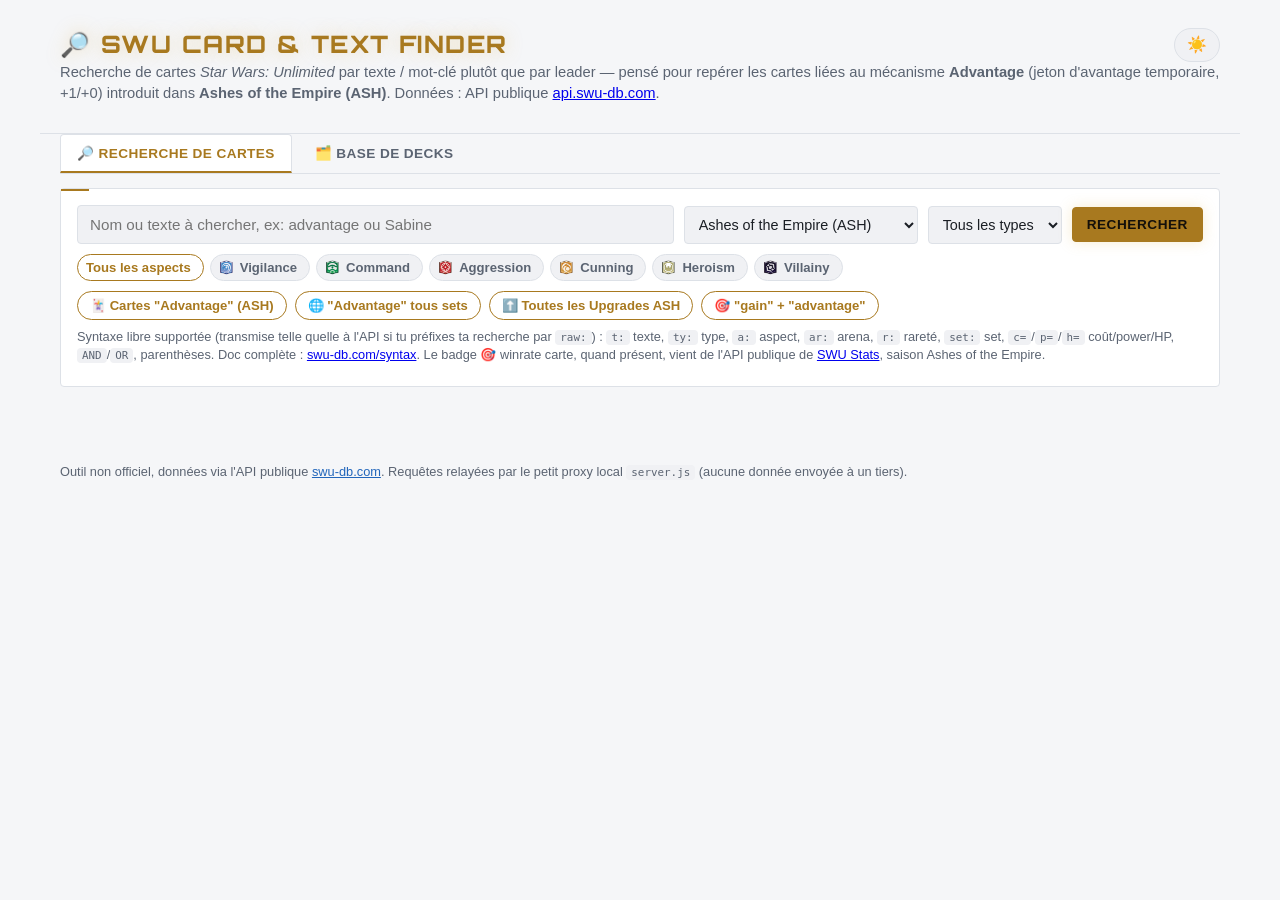
==== index.html @ fd0d8e43 "Show the stats period's start date, not just "ASH" Both stats APIs now return seasonStart (derived f" ====
<!doctype html>
<html lang="fr">
<head>
<meta charset="utf-8" />
<meta name="viewport" content="width=device-width, initial-scale=1" />
<title>SWU Card &amp; Text Finder — Ashes of the Empire</title>
<link rel="icon" type="image/png" href="assets/favicon.png" />
<link rel="preconnect" href="https://fonts.googleapis.com" />
<link rel="preconnect" href="https://fonts.gstatic.com" crossorigin />
<link href="https://fonts.googleapis.com/css2?family=Orbitron:wght@600;800&display=swap" rel="stylesheet" />
<style>
  :root{
    --bg:#0a0c10; --panel:#141821; --panel2:#1b212c; --border:#2a3140;
    --text:#e8ecf1; --muted:#8b95a5; --accent:#e0b34d; --accent2:#5da6ff;
    --good:#3fb968; --bad:#e2564f; --mono: ui-monospace, SFMono-Regular, Menlo, Consolas, monospace;
    --font-display: "Orbitron", -apple-system, BlinkMacSystemFont, "Segoe UI", Roboto, sans-serif;
  }
  @media (prefers-color-scheme: light){
    :root{ --bg:#f5f6f8; --panel:#ffffff; --panel2:#f0f1f4; --border:#dde1e7;
      --text:#1a1e24; --muted:#5b6472; --accent:#a8791f; --accent2:#2266bb; }
  }
  :root[data-theme="dark"]{ --bg:#0a0c10; --panel:#141821; --panel2:#1b212c; --border:#2a3140;
    --text:#e8ecf1; --muted:#8b95a5; --accent:#e0b34d; --accent2:#5da6ff; }
  :root[data-theme="light"]{ --bg:#f5f6f8; --panel:#ffffff; --panel2:#f0f1f4; --border:#dde1e7;
    --text:#1a1e24; --muted:#5b6472; --accent:#a8791f; --accent2:#2266bb; }
  *{box-sizing:border-box}
  body{margin:0;color:var(--text);font-family:-apple-system,BlinkMacSystemFont,"Segoe UI",Roboto,sans-serif;line-height:1.4;
    background-color:var(--bg);
    background-image:
      radial-gradient(1px 1px at 10% 20%, rgba(255,255,255,.55) 0, transparent 100%),
      radial-gradient(1px 1px at 30% 70%, rgba(255,255,255,.4) 0, transparent 100%),
      radial-gradient(1.5px 1.5px at 50% 15%, rgba(255,255,255,.5) 0, transparent 100%),
      radial-gradient(1px 1px at 70% 45%, rgba(255,255,255,.35) 0, transparent 100%),
      radial-gradient(1.5px 1.5px at 85% 80%, rgba(255,255,255,.5) 0, transparent 100%),
      radial-gradient(1px 1px at 95% 30%, rgba(255,255,255,.4) 0, transparent 100%),
      radial-gradient(1px 1px at 15% 90%, rgba(255,255,255,.3) 0, transparent 100%),
      radial-gradient(1.5px 1.5px at 60% 60%, rgba(255,255,255,.4) 0, transparent 100%);
    background-repeat:no-repeat; background-attachment:fixed; background-size:100% 100%;
  }
  @media (prefers-color-scheme: light){ body{ background-image:none; } }
  :root[data-theme="light"] body{ background-image:none; }
  :root[data-theme="dark"] body{
    background-image:
      radial-gradient(1px 1px at 10% 20%, rgba(255,255,255,.55) 0, transparent 100%),
      radial-gradient(1px 1px at 30% 70%, rgba(255,255,255,.4) 0, transparent 100%),
      radial-gradient(1.5px 1.5px at 50% 15%, rgba(255,255,255,.5) 0, transparent 100%),
      radial-gradient(1px 1px at 70% 45%, rgba(255,255,255,.35) 0, transparent 100%),
      radial-gradient(1.5px 1.5px at 85% 80%, rgba(255,255,255,.5) 0, transparent 100%),
      radial-gradient(1px 1px at 95% 30%, rgba(255,255,255,.4) 0, transparent 100%),
      radial-gradient(1px 1px at 15% 90%, rgba(255,255,255,.3) 0, transparent 100%),
      radial-gradient(1.5px 1.5px at 60% 60%, rgba(255,255,255,.4) 0, transparent 100%);
    background-repeat:no-repeat; background-attachment:fixed; background-size:100% 100%;
  }
  #themeToggle{border-radius:999px;padding:8px 12px;font-size:1rem;line-height:1}
  header{padding:28px 20px 16px;max-width:1200px;margin:0 auto;border-bottom:1px solid var(--border)}
  h1{font:800 1.5rem/1.3 var(--font-display);margin:0 0 8px;letter-spacing:.06em;text-transform:uppercase;
    color:var(--accent);text-shadow:0 0 18px rgba(224,179,77,.35)}
  .sub{color:var(--muted);font-size:.92rem;margin-bottom:14px}
  main{max-width:1200px;margin:0 auto;padding:0 20px 60px}
  .panel{background:var(--panel);border:1px solid var(--border);border-radius:4px;padding:16px;margin-bottom:16px;
    position:relative}
  .panel::before{content:"";position:absolute;top:0;left:0;width:28px;height:2px;background:var(--accent)}
  .row{display:flex;flex-wrap:wrap;gap:10px;align-items:center}
  input[type=text]{flex:1;min-width:220px;background:var(--panel2);border:1px solid var(--border);color:var(--text);
    border-radius:4px;padding:10px 12px;font-size:.95rem}
  select{background:var(--panel2);border:1px solid var(--border);color:var(--text);border-radius:4px;padding:9px 10px;font-size:.9rem}
  button{cursor:pointer;border-radius:4px;border:1px solid var(--border);background:var(--panel2);color:var(--text);
    padding:9px 14px;font-size:.9rem;font-weight:600;transition:filter .15s,box-shadow .15s}
  button:hover{filter:brightness(1.15)}
  button.primary{background:var(--accent);border-color:var(--accent);color:#14100a;font-weight:700;
    text-transform:uppercase;letter-spacing:.04em;font-size:.85rem;box-shadow:0 0 14px rgba(224,179,77,.25)}
  button.chip{background:transparent;border:1px solid var(--accent);color:var(--accent);font-size:.82rem;padding:6px 12px;border-radius:999px}
  button.chip:hover{background:var(--accent);color:#111}
  .chips{display:flex;flex-wrap:wrap;gap:8px;margin-top:10px}
  .hint{color:var(--muted);font-size:.8rem;margin-top:8px}
  code{font-family:var(--mono);background:var(--panel2);padding:1px 5px;border-radius:4px;font-size:.85em}
  .status{font-size:.85rem;color:var(--muted);margin:6px 2px}
  .status.err{color:var(--bad)}
  .grid{display:grid;grid-template-columns:repeat(auto-fill,minmax(230px,1fr));gap:14px}
  .card{background:var(--panel);border:1px solid var(--border);border-radius:6px;overflow:hidden;display:flex;flex-direction:column;
    transition:border-color .15s}
  .card:hover{border-color:var(--accent)}
  .card .art{width:100%;aspect-ratio:5/7;background:var(--panel2);display:flex;align-items:center;justify-content:center;overflow:hidden}
  .card .art img{width:100%;height:100%;object-fit:cover}
  .card .art .noimg{color:var(--muted);font-size:.75rem;text-align:center;padding:10px}
  .card .body{padding:10px 12px 12px;display:flex;flex-direction:column;gap:6px;flex:1}
  .card .name{font-weight:700;font-size:.95rem}
  .card .sub{font-size:.78rem;color:var(--muted);margin:0}
  .badges{display:flex;flex-wrap:wrap;gap:5px}
  .badge{font-size:.7rem;background:var(--panel2);border:1px solid var(--border);border-radius:6px;padding:2px 6px;color:var(--muted)}
  .cardtext{font-size:.78rem;color:var(--text);background:var(--panel2);border-radius:6px;padding:7px 8px;max-height:140px;overflow:auto;white-space:pre-wrap}
  mark{background:var(--accent);color:#111;border-radius:3px;padding:0 2px}
  .links{display:flex;gap:8px;margin-top:auto;padding-top:4px}
  .links a{font-size:.75rem;color:var(--accent2);text-decoration:none}
  .links a:hover{text-decoration:underline}
  details{margin-top:2px}
  details summary{font-size:.7rem;color:var(--muted);cursor:pointer}
  details pre{font-size:.65rem;max-height:160px;overflow:auto;background:var(--panel2);padding:6px;border-radius:6px}
  footer{max-width:1200px;margin:0 auto;padding:0 20px 40px;color:var(--muted);font-size:.8rem}
  footer a{color:var(--accent2)}
  .meta-links{display:flex;flex-wrap:wrap;gap:10px}
  .meta-links a{background:var(--panel2);border:1px solid var(--border);border-radius:8px;padding:8px 12px;color:var(--text);text-decoration:none;font-size:.85rem}
  .meta-links a:hover{border-color:var(--accent2)}
  .decklist-wrap{overflow-x:auto;margin-top:6px}
  .decktable{width:100%;border-collapse:collapse;font-size:.85rem;white-space:nowrap}
  .decktable th{text-align:left;font-size:.68rem;text-transform:uppercase;letter-spacing:.04em;color:var(--muted);
    padding:6px 10px;border-bottom:1px solid var(--border);font-weight:700}
  .decktable td{padding:8px 10px;border-bottom:1px solid var(--border);vertical-align:middle}
  .decktable tbody tr.deckrow:hover{background:var(--panel2)}
  .decktable .col-deck{white-space:normal;min-width:220px}
  .decktable .deck-name-line a{color:var(--accent2);text-decoration:none;font-weight:600}
  .decktable .deck-name-line a:hover{text-decoration:underline}
  .decktable .deck-leader-line{color:var(--muted);font-size:.8rem;margin-top:2px}
  .decktable .muted{color:var(--muted)}
  .decktable tr.deckrow-matches td{padding-top:0;padding-bottom:10px;white-space:normal}
  .decktable tr.deckrow-matches .badges-wrap{display:flex;flex-wrap:wrap;gap:5px}
  .meta-badge{color:var(--accent);border-color:var(--accent);white-space:nowrap}
  .cardstats-badge{color:var(--accent2);border-color:var(--accent2);white-space:nowrap}
  .manacurve{display:flex;align-items:flex-end;gap:3px;height:40px;padding:0 2px}
  .manacurve-col{display:flex;flex-direction:column;align-items:center;justify-content:flex-end;height:100%;width:10px}
  .manacurve-bar{width:100%;background:var(--accent2);border-radius:2px 2px 0 0}
  .manacurve-label{font-size:.6rem;color:var(--muted);margin-top:2px}
  .tabs{display:flex;gap:6px;margin-bottom:14px;border-bottom:1px solid var(--border)}
  .tab{background:transparent;border:1px solid transparent;border-bottom:2px solid transparent;border-radius:4px 4px 0 0;
    padding:10px 16px;font-size:.85rem;font-weight:700;color:var(--muted);text-transform:uppercase;letter-spacing:.03em}
  .tab.active{background:var(--panel);border-color:var(--border);border-bottom-color:var(--accent);color:var(--accent)}
  .tabpanel[hidden]{display:none}
  button.danger{color:var(--bad);border-color:var(--bad)}
  button.danger:hover{background:var(--bad);color:#fff}
  .deckgroup{margin-top:16px}
  .deckgroup:first-child{margin-top:0}
  .deckgroup-title{display:flex;align-items:center;gap:8px;font-weight:700;font-size:.9rem;margin-bottom:8px;
    padding-bottom:6px;border-bottom:1px solid var(--border)}
  .deckgroup-title .muted{font-weight:400;color:var(--muted);font-size:.8rem}
  .aspect-dot{width:10px;height:10px;border-radius:50%;display:inline-block;border:1px solid rgba(0,0,0,.25)}
  #deckColorFilters label{display:inline-flex;align-items:center;gap:6px;cursor:pointer;font-size:.88rem;
    background:var(--panel2);border:1px solid var(--border);border-radius:999px;padding:5px 12px 5px 8px}
  #deckColorFilters label:has(input:checked){border-color:var(--accent);color:var(--accent)}
  #deckColorFilters input[type=checkbox]{accent-color:var(--accent);margin:0}
  .aspect-Vigilance{background:#6694ce}
  .aspect-Command{background:#41ad49}
  .aspect-Aggression{background:#d2232a}
  .aspect-Cunning{background:#fdb933}
  .aspect-Heroism{background:#c6c1a0}
  .aspect-Villainy{background:#040004}
  .aspect-icon{width:18px;height:18px;object-fit:contain;vertical-align:middle}
  .aspect-icon-sm{width:15px;height:15px}
  #aspectPicker{display:flex;flex-wrap:wrap;gap:6px}
  #aspectPicker button{display:flex;align-items:center;gap:6px;padding:5px 12px 5px 8px;
    background:var(--panel2);border:1px solid var(--border);border-radius:999px;color:var(--muted);font-weight:600;font-size:.82rem}
  #aspectPicker button.selected{border-color:var(--accent);color:var(--accent);background:var(--panel)}
  [data-preview-set]{cursor:help; border-bottom:1px dotted var(--muted)}
  #cardPreview{position:fixed;display:none;z-index:1000;width:220px;aspect-ratio:5/7;
    border-radius:10px;overflow:hidden;box-shadow:0 10px 30px rgba(0,0,0,.5);
    border:1px solid var(--border);background:var(--panel2);pointer-events:none}
  #cardPreview img{width:100%;height:100%;object-fit:cover;display:block}
</style>
</head>
<body>
<header>
  <div class="row" style="justify-content:space-between;flex-wrap:nowrap">
    <h1 style="margin:0">🔎 SWU Card &amp; Text Finder</h1>
    <button id="themeToggle" title="Basculer thème clair / sombre">🌓</button>
  </div>
  <div class="sub">
    Recherche de cartes <em>Star Wars: Unlimited</em> par texte / mot-clé plutôt que par leader —
    pensé pour repérer les cartes liées au mécanisme <strong>Advantage</strong> (jeton d'avantage temporaire, +1/+0)
    introduit dans <strong>Ashes of the Empire (ASH)</strong>.
    Données : API publique <a href="https://www.swu-db.com/api" target="_blank" rel="noopener">api.swu-db.com</a>.
  </div>
</header>

<main>
  <div class="tabs">
    <button class="tab active" data-tab="cards">🔎 Recherche de cartes</button>
    <button class="tab" data-tab="decks">🗂️ Base de decks</button>
  </div>

  <section class="tabpanel" data-tabpanel="cards">
  <section class="panel">
    <div class="row">
      <input id="q" type="text" placeholder='Nom ou texte à chercher, ex: advantage ou Sabine' />
      <select id="set">
        <option value="">Tous les sets</option>
        <option value="ash" selected>Ashes of the Empire (ASH)</option>
        <option value="law">A Lawless Time (LAW)</option>
        <option value="sec">Secrets of Power (SEC)</option>
        <option value="lof">Legends of the Force (LOF)</option>
        <option value="jtl">Jump to Lightspeed (JTL)</option>
        <option value="twi">Twilight of the Republic (TWI)</option>
        <option value="shd">Shadows of the Galaxy (SHD)</option>
        <option value="sor">Spark of Rebellion (SOR)</option>
      </select>
      <select id="type">
        <option value="">Tous les types</option>
        <option value="unit">Unit</option>
        <option value="upgrade">Upgrade</option>
        <option value="event">Event</option>
        <option value="leader">Leader</option>
        <option value="base">Base</option>
      </select>
      <button class="primary" id="go">Rechercher</button>
    </div>
    <div class="row" style="margin-top:10px">
      <input type="hidden" id="aspect" value="" />
      <div id="aspectPicker">
        <button type="button" class="selected" data-value="">Tous les aspects</button>
        <button type="button" data-value="vigilance"><img class="aspect-icon-sm" src="assets/aspects/vigilance.png" alt="" /> Vigilance</button>
        <button type="button" data-value="command"><img class="aspect-icon-sm" src="assets/aspects/command.png" alt="" /> Command</button>
        <button type="button" data-value="aggression"><img class="aspect-icon-sm" src="assets/aspects/aggression.png" alt="" /> Aggression</button>
        <button type="button" data-value="cunning"><img class="aspect-icon-sm" src="assets/aspects/cunning.png" alt="" /> Cunning</button>
        <button type="button" data-value="heroism"><img class="aspect-icon-sm" src="assets/aspects/heroism.png" alt="" /> Heroism</button>
        <button type="button" data-value="villainy"><img class="aspect-icon-sm" src="assets/aspects/villainy.png" alt="" /> Villainy</button>
      </div>
    </div>
    <div class="chips">
      <button class="chip" data-preset="advantage-ash">🃏 Cartes "Advantage" (ASH)</button>
      <button class="chip" data-preset="advantage-any">🌐 "Advantage" tous sets</button>
      <button class="chip" data-preset="upgrades-ash">⬆️ Toutes les Upgrades ASH</button>
      <button class="chip" data-preset="grant-token">🎯 "gain" + "advantage"</button>
    </div>
    <div class="hint">
      Syntaxe libre supportée (transmise telle quelle à l'API si tu préfixes ta recherche par <code>raw:</code>) :
      <code>t:</code> texte, <code>ty:</code> type, <code>a:</code> aspect, <code>ar:</code> arena, <code>r:</code> rareté,
      <code>set:</code> set, <code>c=</code>/<code>p=</code>/<code>h=</code> coût/power/HP, <code>AND</code>/<code>OR</code>, parenthèses.
      Doc complète : <a href="https://www.swu-db.com/syntax" target="_blank" rel="noopener">swu-db.com/syntax</a>.
      Le badge 🎯 winrate carte, quand présent, vient de l'API publique de
      <a href="https://swustats.net/TCGEngine/Stats/CardMetaStats.php" target="_blank" rel="noopener">SWU Stats</a>,
      <span id="cardStatsSeasonLabel">saison Ashes of the Empire</span>.
    </div>
    <div class="status" id="status"></div>
  </section>

  <section class="grid" id="results"></section>
  </section>

  <section class="tabpanel" data-tabpanel="decks" hidden>
  <section class="panel">
    <strong>🗂️ Base de decks locale (Premier)</strong>
    <p class="sub" style="margin-top:6px">
      Indexe localement des decks publiés sur SWUDB (format Premier) pour retrouver ceux qui jouent une carte donnée.
      L'import tourne depuis <code>server.js</code> et le résultat est stocké dans <code>data/decks.json</code> sur ta
      machine — rien n'est envoyé à un tiers.
    </p>
    <div class="status" id="deckDbStatus"></div>
    <div class="row">
      <button id="deckSync">Importer / mettre à jour (100 decks Premier "hot")</button>
      <span class="status" id="deckSyncStatus"></span>
    </div>
    <div class="row" style="margin-top:10px">
      <input id="deckCardQ" type="text" placeholder="Nom de carte (sépare par , ou + pour plusieurs) — vide = tous les decks" />
      <select id="deckSort">
        <option value="likes">Trier par favoris ❤️</option>
        <option value="leader">Trier par leader (A-Z)</option>
      </select>
      <select id="deckGroup">
        <option value="none">Pas de regroupement</option>
        <option value="leader">Regrouper par couleurs + leader</option>
        <option value="set">Regrouper par extension de la carte</option>
      </select>
      <button class="primary" id="deckSearch">Chercher les decks</button>
    </div>
    <div class="sub" style="margin-top:10px">Couleurs préférées (le deck doit contenir toutes celles cochées) :</div>
    <div class="row" id="deckColorFilters" style="margin-top:6px">
      <label><input type="checkbox" name="deckColor" value="Vigilance" /><img class="aspect-icon" src="assets/aspects/vigilance.png" alt="" /> Vigilance</label>
      <label><input type="checkbox" name="deckColor" value="Command" /><img class="aspect-icon" src="assets/aspects/command.png" alt="" /> Command</label>
      <label><input type="checkbox" name="deckColor" value="Aggression" /><img class="aspect-icon" src="assets/aspects/aggression.png" alt="" /> Aggression</label>
      <label><input type="checkbox" name="deckColor" value="Cunning" /><img class="aspect-icon" src="assets/aspects/cunning.png" alt="" /> Cunning</label>
      <label><input type="checkbox" name="deckColor" value="Heroism" /><img class="aspect-icon" src="assets/aspects/heroism.png" alt="" /> Heroism</label>
      <label><input type="checkbox" name="deckColor" value="Villainy" /><img class="aspect-icon" src="assets/aspects/villainy.png" alt="" /> Villainy</label>
    </div>
    <div class="status" id="deckSearchStatus"></div>
    <div id="deckResults"></div>
    <div class="hint">
      L'import ne fait que fusionner/mettre à jour la base locale (une synchro toutes les 2h maximum).
      Source des decks : API interne (non documentée) de
      <a href="https://swudb.com" target="_blank" rel="noopener">swudb.com</a>. Le badge 📊 "winrate" quand
      présent vient de l'API publique de <a href="https://swustats.net/TCGEngine/Stats/DeckMetaStats.php" target="_blank" rel="noopener">SWU Stats</a>,
      scopée à la saison <span id="deckStatsSeasonLabel">Ashes of the Empire</span> (format Premier, croisé par leader + base — n'apparaît que pour les archétypes qu'ils suivent déjà).
    </div>
  </section>
  </section>
</main>

<footer>
  Outil non officiel, données via l'API publique <a href="https://www.swu-db.com" target="_blank" rel="noopener">swu-db.com</a>.
  Requêtes relayées par le petit proxy local <code>server.js</code> (aucune donnée envoyée à un tiers).
</footer>

<div id="cardPreview"><img alt="" /></div>

<script>
// Thème : par défaut on suit la préférence système (aucun attribut = la media query
// prefers-color-scheme s'applique). Un clic force un choix explicite, mémorisé.
const themeToggleBtn = document.getElementById("themeToggle");
function systemPrefersLight(){ return window.matchMedia("(prefers-color-scheme: light)").matches; }
function applyTheme(theme){
  if (theme) document.documentElement.setAttribute("data-theme", theme);
  else document.documentElement.removeAttribute("data-theme");
  const effective = theme || (systemPrefersLight() ? "light" : "dark");
  themeToggleBtn.textContent = effective === "light" ? "☀️" : "🌙";
}
applyTheme(localStorage.getItem("swuTheme"));
themeToggleBtn.addEventListener("click", () => {
  const current = document.documentElement.getAttribute("data-theme") || (systemPrefersLight() ? "light" : "dark");
  const next = current === "light" ? "dark" : "light";
  localStorage.setItem("swuTheme", next);
  applyTheme(next);
});

const API = "/api/cards/search";
const $ = (sel) => document.querySelector(sel);
const resultsEl = $("#results");
const statusEl = $("#status");

function buildQuery(){
  const raw = $("#q").value.trim();
  if (raw.startsWith("raw:")) return raw.slice(4).trim();

  const parts = [];
  if (raw) {
    const term = raw.replace(/"/g,'');
    parts.push(`(t:"${term}" OR "${term}")`);
  }
  const set = $("#set").value;
  if (set) parts.push(`set:${set}`);
  const type = $("#type").value;
  if (type) parts.push(`ty:${type}`);
  const aspect = $("#aspect").value;
  if (aspect) parts.push(`a:${aspect}`);
  return parts.join(" AND ");
}

function setAspect(value){
  $("#aspect").value = value;
  document.querySelectorAll("#aspectPicker button").forEach((b) => {
    b.classList.toggle("selected", b.dataset.value === value);
  });
}
document.querySelectorAll("#aspectPicker button").forEach((btn) => {
  btn.addEventListener("click", () => setAspect(btn.dataset.value));
});

const PRESETS = {
  "advantage-ash": () => { $("#q").value = "advantage"; $("#set").value = "ash"; $("#type").value=""; setAspect(""); },
  "advantage-any": () => { $("#q").value = "advantage"; $("#set").value = ""; $("#type").value=""; setAspect(""); },
  "upgrades-ash": () => { $("#q").value = ""; $("#set").value = "ash"; $("#type").value="upgrade"; setAspect(""); },
  "grant-token": () => { $("#q").value = 'raw:(t:"gain" AND t:"advantage")'; $("#set").value=""; $("#type").value=""; setAspect(""); },
};

document.querySelectorAll("[data-preset]").forEach(btn=>{
  btn.addEventListener("click", ()=>{ PRESETS[btn.dataset.preset](); search(); });
});
$("#go").addEventListener("click", search);
$("#q").addEventListener("keydown", (e)=>{ if(e.key==="Enter") search(); });

function pick(obj, patterns){
  const keys = Object.keys(obj || {});
  for (const p of patterns){
    const hit = keys.find(k => k.toLowerCase() === p.toLowerCase());
    if (hit && obj[hit] !== undefined && obj[hit] !== null && obj[hit] !== "") return obj[hit];
  }
  for (const p of patterns){
    const hit = keys.find(k => k.toLowerCase().includes(p.toLowerCase()));
    if (hit && obj[hit] !== undefined && obj[hit] !== null && obj[hit] !== "") return obj[hit];
  }
  return undefined;
}

function findImage(card){
  const keys = Object.keys(card || {});
  for (const k of keys){
    const v = card[k];
    if (typeof v === "string" && /^https?:\/\//.test(v) && /(art|image|img|url)/i.test(k)) return v;
  }
  // nested front/back objects sometimes hold art urls
  for (const k of keys){
    const v = card[k];
    if (v && typeof v === "object" && !Array.isArray(v)){
      const nested = findImage(v);
      if (nested) return nested;
    }
  }
  return null;
}

function extractArray(data){
  if (Array.isArray(data)) return data;
  if (!data || typeof data !== "object") return [];
  for (const k of ["Data","data","Cards","cards","results","Results","items","Items"]){
    if (Array.isArray(data[k])) return data[k];
  }
  for (const k of Object.keys(data)){
    if (Array.isArray(data[k])) return data[k];
  }
  return [];
}

// Date de départ de la période couverte par les stats swustats.net (renvoyée
// par le serveur, dérivée de ASH_RELEASE_DATE_MS dans server.js), affichée
// dans les badges et les textes d'aide pour qu'on sache de quand elles
// datent plutôt que de juste voir "ASH" sans repère temporel.
let statsSeasonStart = null;
function formatFrDate(iso){
  if (!iso) return "";
  return new Date(`${iso}T00:00:00Z`).toLocaleDateString("fr-FR", { timeZone: "UTC" });
}
function seasonPeriodLabel(){
  return statsSeasonStart ? `depuis le ${formatFrDate(statsSeasonStart)}` : "";
}

// Per-card win-rate stats via swustats.net's Card Meta Stats API, scoped to
// the ASH season (see server.js's ASH_START_WEEK), loaded once. Unique cards
// (leaders/bases) are keyed "Name, Subtitle"; non-unique cards presumably by
// plain Name (unverified — falls back gracefully, no match = no badge, same
// pattern as metaFor()).
let cardStatsIndex = new Map();
async function loadCardStats(){
  try {
    const res = await fetch("/api/cards/stats");
    const data = await res.json();
    for (const c of data.cards || []) cardStatsIndex.set(c.cardName, c);
    if (data.seasonStart) {
      statsSeasonStart = data.seasonStart;
      const el = document.getElementById("cardStatsSeasonLabel");
      if (el) el.textContent = `saison Ashes of the Empire (${seasonPeriodLabel()})`;
    }
  } catch { /* pas grave, on affichera juste sans stats carte */ }
}
loadCardStats();

function cardStatsFor(card){
  const name = pick(card, ["Name","name"]) || "";
  const subtitle = pick(card, ["Subtitle","subtitle"]) || "";
  if (subtitle) {
    const uniqueKey = `${name}, ${subtitle}`;
    if (cardStatsIndex.has(uniqueKey)) return cardStatsIndex.get(uniqueKey);
  }
  return cardStatsIndex.get(name) || null;
}

function cardStatsBadgeHtml(card){
  const stats = cardStatsFor(card);
  if (!stats) return "";
  const winIncl = parseFloat(stats.percentIncludedInWins).toFixed(1);
  const winPlayed = parseFloat(stats.percentPlayedInWins).toFixed(1);
  return `<span class="badge cardstats-badge" title="Données swustats.net, saison Ashes of the Empire ${seasonPeriodLabel()}">🎯 ${winIncl}% winrate (inclus) · ${winPlayed}% winrate (jouée) · ${stats.timesIncluded} decks</span>`;
}

function highlight(text, term){
  if (!text) return "";
  if (!term) return text;
  try{
    const re = new RegExp(`(${term.replace(/[.*+?^${}()|[\]\\]/g,'\\$&')})`, "ig");
    return text.replace(re, "<mark>$1</mark>");
  }catch{ return text; }
}

async function search(){
  const query = buildQuery();
  const termForHighlight = $("#q").value.trim().replace(/^raw:/,'');
  resultsEl.innerHTML = "";
  if (!query){
    statusEl.className = "status";
    statusEl.textContent = "Saisis un texte ou choisis un filtre (set / type / aspect) avant de rechercher.";
    return;
  }
  statusEl.className = "status";
  statusEl.textContent = `Recherche en cours… (q=${query})`;

  const url = `${API}?q=${encodeURIComponent(query)}&format=json`;
  try{
    const res = await fetch(url);
    if (!res.ok) throw new Error(`HTTP ${res.status}`);
    const data = await res.json();
    const cards = extractArray(data);
    if (!cards.length){
      statusEl.textContent = "Aucune carte trouvée pour cette recherche.";
      return;
    }
    statusEl.textContent = `${cards.length} carte(s) trouvée(s) — q=${query}`;
    render(cards, termForHighlight);
  }catch(err){
    statusEl.className = "status err";
    statusEl.textContent = `Erreur de requête vers l'API (${err.message}). ` +
      `Cette page doit être servie par "node server.js" (voir README) : l'API api.swu-db.com ` +
      `ne renvoie pas d'en-tête CORS sur ses réponses, donc un fetch() direct depuis le navigateur ` +
      `est bloqué quelle que soit la façon dont ce fichier est ouvert.`;
  }
}

function render(cards, term){
  resultsEl.innerHTML = "";
  for (const card of cards){
    const name = pick(card, ["Name","name"]) || "?";
    const subtitle = pick(card, ["Subtitle","subtitle"]) || "";
    const set = pick(card, ["Set","set"]) || "";
    const number = pick(card, ["Number","number","CardNumber"]) || "";
    const type = pick(card, ["Type","type"]) || "";
    const cost = pick(card, ["Cost","cost"]);
    const power = pick(card, ["Power","power"]);
    const hp = pick(card, ["HP","Hp","hp"]);
    const aspects = pick(card, ["Aspects","aspects"]);
    const text = pick(card, ["FrontText","Text","text","Rules","OracleText"]) || "";
    const img = findImage(card);

    const el = document.createElement("div");
    el.className = "card";
    el.innerHTML = `
      <div class="art">${img ? `<img loading="lazy" src="${img}" alt="${name}">` : `<div class="noimg">Pas d'image<br>disponible</div>`}</div>
      <div class="body">
        <div class="name">${highlight(String(name), term)}</div>
        ${subtitle ? `<div class="sub">${highlight(String(subtitle), term)}</div>` : ""}
        <div class="badges">
          ${set ? `<span class="badge">${String(set).toUpperCase()} ${number}</span>` : ""}
          ${type ? `<span class="badge">${type}</span>` : ""}
          ${cost !== undefined ? `<span class="badge">Coût ${cost}</span>` : ""}
          ${power !== undefined ? `<span class="badge">PWR ${power}</span>` : ""}
          ${hp !== undefined ? `<span class="badge">HP ${hp}</span>` : ""}
          ${Array.isArray(aspects) ? aspects.map(a=>`<span class="badge">${a}</span>`).join("") : (aspects ? `<span class="badge">${aspects}</span>` : "")}
          ${cardStatsBadgeHtml(card)}
        </div>
        ${text ? `<div class="cardtext">${highlight(String(text), term)}</div>` : ""}
        <div class="links">
          ${set && number ? `<a href="https://swudb.com/card/${String(set).toUpperCase()}/${number}" target="_blank" rel="noopener">Carte ↗</a>` : ""}
        </div>
        <details>
          <summary>JSON brut</summary>
          <pre>${JSON.stringify(card, null, 1)}</pre>
        </details>
      </div>
    `;
    resultsEl.appendChild(el);
  }
}

// --- Onglets ---
document.querySelectorAll(".tab").forEach((btn) => {
  btn.addEventListener("click", () => {
    document.querySelectorAll(".tab").forEach((b) => b.classList.remove("active"));
    document.querySelectorAll(".tabpanel").forEach((p) => (p.hidden = true));
    btn.classList.add("active");
    document.querySelector(`.tabpanel[data-tabpanel="${btn.dataset.tab}"]`).hidden = false;
  });
});

// --- Base de decks locale ---
const deckSyncBtn = $("#deckSync");
const deckSyncStatus = $("#deckSyncStatus");
const deckCardQ = $("#deckCardQ");
const deckSearchBtn = $("#deckSearch");
const deckSearchStatus = $("#deckSearchStatus");
const deckResultsEl = $("#deckResults");
const deckSortSel = $("#deckSort");
const deckGroupSel = $("#deckGroup");
const deckDbStatusEl = $("#deckDbStatus");
let lastDeckResults = [];

// Presence méta (Premier) via l'API publique de swustats.net, scopée à la
// saison ASH côté serveur (voir ASH_START_WEEK dans server.js), chargée une
// fois et indexée par "Leader | Titre" + nom de base pour un lookup O(1) au
// rendu de chaque deck. Note : les champs de swustats.net sont inversés par
// rapport aux nôtres — leaderTitle/baseTitle = le nom du perso/de la base,
// leaderSubtitle = le sous-titre SWU. Silencieux si pas de correspondance
// (ex: leaders/bases pas encore assez joués pour être trackés, ou base
// générique).
let metaArchetypeIndex = new Map();
async function loadMetaArchetypes(){
  try {
    const res = await fetch("/api/meta/archetypes");
    const data = await res.json();
    for (const a of data.archetypes || []) {
      const key = `${a.leaderTitle}${a.leaderSubtitle ? " | " + a.leaderSubtitle : ""}||${a.baseTitle}`;
      metaArchetypeIndex.set(key, a);
    }
    if (data.seasonStart) {
      statsSeasonStart = data.seasonStart;
      const el = document.getElementById("deckStatsSeasonLabel");
      if (el) el.textContent = `Ashes of the Empire (${seasonPeriodLabel()})`;
    }
  } catch { /* pas grave, on affichera juste sans stats méta */ }
}
loadMetaArchetypes();
function metaFor(d){
  if (!d.leaderName) return null;
  const key = `${d.leaderName}${d.leaderTitle ? " | " + d.leaderTitle : ""}||${d.baseName || ""}`;
  return metaArchetypeIndex.get(key) || null;
}

function formatCooldown(ms){
  const totalMin = Math.ceil(ms / 60000);
  const h = Math.floor(totalMin / 60);
  const m = totalMin % 60;
  return h > 0 ? `${h}h${String(m).padStart(2, "0")}` : `${m} min`;
}

async function refreshDeckDbStatus(){
  try {
    const res = await fetch("/api/decks/status");
    const data = await res.json();
    if (!data.count) {
      deckDbStatusEl.textContent = "Base locale vide — aucune synchro effectuée.";
    } else {
      const date = new Date(data.lastSyncedAt);
      deckDbStatusEl.textContent = `${data.count} deck(s) en base — dernière synchro : ${date.toLocaleString("fr-FR")}`;
    }
    if (data.cooldownMs > 0) {
      deckSyncBtn.disabled = true;
      deckSyncBtn.title = `Prochaine synchro possible dans ${formatCooldown(data.cooldownMs)} (limite : une synchro toutes les 2h)`;
    } else {
      deckSyncBtn.disabled = false;
      deckSyncBtn.title = "";
    }
  } catch {
    deckDbStatusEl.textContent = "";
  }
}
refreshDeckDbStatus();

deckSyncBtn.addEventListener("click", async () => {
  deckSyncBtn.disabled = true;
  deckSyncStatus.className = "status";
  deckSyncStatus.textContent = "Import en cours…";
  const progressTimer = setInterval(async () => {
    try {
      const res = await fetch("/api/decks/sync/progress");
      const p = await res.json();
      if (p.active) {
        deckSyncStatus.textContent = `Import en cours… ${p.imported}/${p.total} decks`;
        fetchAndRenderDecks(true);
      }
    } catch { /* tant pis, on attend juste la réponse finale */ }
  }, 1000);
  try {
    const res = await fetch("/api/decks/sync?format=Premier&limit=100", { method: "POST" });
    const data = await res.json();
    if (!res.ok) throw new Error(data.error || `HTTP ${res.status}`);
    deckSyncStatus.textContent = `${data.imported} deck(s) importé(s) cette fois — ${data.total} au total dans la base locale.`;
  } catch (err) {
    deckSyncStatus.className = "status err";
    deckSyncStatus.textContent = `Erreur d'import : ${err.message}`;
  } finally {
    clearInterval(progressTimer);
    refreshDeckDbStatus();
  }
});

function sortDecks(decks){
  const sorted = [...decks];
  if (deckSortSel.value === "leader") {
    sorted.sort((a, b) => (a.leaderName || "").localeCompare(b.leaderName || ""));
  } else {
    sorted.sort((a, b) => (b.likeCount || 0) - (a.likeCount || 0));
  }
  return sorted;
}

function colorDots(colors){
  if (!colors || !colors.length) return "";
  return colors.map((c) => `<img class="aspect-icon-sm" src="assets/aspects/${c.toLowerCase()}.png" alt="${c}" title="${c}" />`).join("");
}

function previewAttrs(set, number){
  return set && number ? `data-preview-set="${set}" data-preview-number="${number}"` : "";
}

function manaCurveHtml(curve){
  if (!curve || !curve.some((n) => n > 0)) return "";
  const shown = curve.slice(1); // le coût 0 est quasi toujours vide, pas utile à afficher
  const max = Math.max(...shown);
  const bars = shown.map((n, i) => {
    const cost = i + 1;
    return `
    <div class="manacurve-col" title="${n} carte(s) à coût ${cost === 6 ? "6+" : cost}">
      <div class="manacurve-bar" style="height:${max ? Math.max(3, Math.round((n / max) * 28)) : 3}px"></div>
      <div class="manacurve-label">${cost === 6 ? "6+" : cost}</div>
    </div>`;
  }).join("");
  return `<div class="manacurve" title="Courbe de mana">${bars}</div>`;
}

function metaBadgeHtml(d){
  const meta = metaFor(d);
  if (!meta) return "";
  const winRate = parseFloat(meta.winRate).toFixed(1);
  const plays = meta.numPlays ?? 0;
  return `<span class="badge meta-badge" title="Données swustats.net, saison Ashes of the Empire ${seasonPeriodLabel()}, format Premier">📊 ${winRate}% winrate (${plays} parties, ASH)</span>`;
}

function deckRowHtml(d){
  const matchesRow = d.matches.length ? `
    <tr class="deckrow-matches">
      <td colspan="6">
        <div class="badges-wrap">
          ${d.matches.map((m) => `<span class="badge" ${previewAttrs(m.set, m.number)}>${m.role}${m.count !== undefined ? `: ${m.count}x` : ""} ${m.name}${m.title ? " — " + m.title : ""} (${m.set || "?"}/${m.number || "?"})</span>`).join("")}
        </div>
      </td>
    </tr>` : "";
  return `
    <tr class="deckrow">
      <td class="col-likes">❤️ ${d.likeCount || 0}</td>
      <td class="col-aspects">${colorDots(d.colors)}</td>
      <td class="col-deck">
        <div class="deck-name-line"><a href="https://swudb.com/deck/${d.deckId}" target="_blank" rel="noopener">${d.deckName}</a> <span class="muted">par ${d.authorName}</span></div>
        <div class="deck-leader-line"><span ${previewAttrs(d.leaderSet, d.leaderNumber)}>${d.leaderName || "?"}</span>${d.baseName ? ` / <span ${previewAttrs(d.baseSet, d.baseNumber)}>${d.baseName}</span>` : ""}</div>
      </td>
      <td class="col-curve">${manaCurveHtml(d.manaCurve)}</td>
      <td class="col-winrate">${metaBadgeHtml(d) || `<span class="muted">—</span>`}</td>
      <td class="col-price"><span class="muted">—</span></td>
    </tr>
    ${matchesRow}
  `;
}

function groupKeyFor(d){
  if (deckGroupSel.value === "leader") {
    const colors = [...(d.colors || [])].sort().join("/") || "Sans couleur";
    return { key: `${colors}__${d.leaderName || "?"}`, label: `${colorDots(d.colors)} ${d.leaderName || "Leader inconnu"}` };
  }
  if (deckGroupSel.value === "set") {
    const set = (d.matches[0] && d.matches[0].set) || "?";
    return { key: set, label: `Extension ${set}` };
  }
  return null;
}

const DECKTABLE_HEAD = `
  <thead><tr>
    <th>❤️</th><th>Couleurs</th><th>Deck</th><th>Courbe de mana</th><th>Winrate (ASH, Premier)</th><th>Prix</th>
  </tr></thead>`;

function renderDeckResults(decks){
  const sorted = sortDecks(decks);
  if (deckGroupSel.value === "none") {
    deckResultsEl.innerHTML = `<div class="decklist-wrap"><table class="decktable">${DECKTABLE_HEAD}
      <tbody>${sorted.map(deckRowHtml).join("")}</tbody></table></div>`;
    return;
  }
  const groups = new Map();
  for (const d of sorted) {
    const { key, label } = groupKeyFor(d);
    if (!groups.has(key)) groups.set(key, { label, decks: [] });
    groups.get(key).decks.push(d);
  }
  deckResultsEl.innerHTML = [...groups.values()].map((g) => `
    <div class="deckgroup">
      <div class="deckgroup-title">${g.label} <span class="muted">(${g.decks.length} deck${g.decks.length > 1 ? "s" : ""})</span></div>
      <div class="decklist-wrap"><table class="decktable">${DECKTABLE_HEAD}
        <tbody>${g.decks.map(deckRowHtml).join("")}</tbody></table></div>
    </div>
  `).join("");
}
deckSortSel.addEventListener("change", () => { if (lastDeckResults.length) renderDeckResults(lastDeckResults); });
deckGroupSel.addEventListener("change", () => { if (lastDeckResults.length) renderDeckResults(lastDeckResults); });

function selectedDeckColors(){
  return [...document.querySelectorAll('input[name="deckColor"]:checked')].map((el) => el.value);
}

// silent=true est utilisé par le poll de progression de synchro pour
// rafraîchir les résultats sans effacer le statut/tableau à chaque tick
// (évite le clignotement "Recherche…"/tableau vide pendant l'import).
async function fetchAndRenderDecks(silent = false) {
  const q = deckCardQ.value.trim();
  const colors = selectedDeckColors();
  if (!silent) {
    deckSearchStatus.className = "status";
    deckSearchStatus.textContent = "Recherche…";
    deckResultsEl.innerHTML = "";
  }
  try {
    const params = new URLSearchParams({ q });
    if (colors.length) params.set("colors", colors.join(","));
    const res = await fetch(`/api/decks/by-card?${params}`);
    const data = await res.json();
    if (!res.ok) throw new Error(data.error || `HTTP ${res.status}`);
    const decks = data.decks || [];
    lastDeckResults = decks;
    if (!decks.length) {
      if (!silent) {
        deckSearchStatus.textContent = (q || colors.length)
          ? "Aucun deck ne correspond (carte, couleurs, ou base pas encore importée)."
          : "Base de decks locale vide — importe des decks d'abord.";
      }
      renderDeckResults(decks);
      return;
    }
    deckSearchStatus.textContent = `${decks.length} deck(s) trouvé(s).`;
    renderDeckResults(decks);
  } catch (err) {
    if (!silent) {
      deckSearchStatus.className = "status err";
      deckSearchStatus.textContent = `Erreur : ${err.message}`;
    } // échec du poll en arrière-plan : on ignore, le prochain tick réessaiera
  }
}
async function searchDecksByCard() { return fetchAndRenderDecks(false); }
deckSearchBtn.addEventListener("click", searchDecksByCard);
deckCardQ.addEventListener("keydown", (e) => { if (e.key === "Enter") searchDecksByCard(); });
document.querySelectorAll('input[name="deckColor"]').forEach((el) => {
  el.addEventListener("change", searchDecksByCard);
});

// --- Aperçu de carte au survol ---
const cardPreviewEl = $("#cardPreview");
const cardPreviewImg = cardPreviewEl.querySelector("img");

function positionCardPreview(e){
  const margin = 16;
  const rect = cardPreviewEl.getBoundingClientRect();
  let x = e.clientX + margin;
  let y = e.clientY + margin;
  if (x + rect.width > window.innerWidth) x = e.clientX - rect.width - margin;
  if (y + rect.height > window.innerHeight) y = window.innerHeight - rect.height - margin;
  cardPreviewEl.style.left = `${Math.max(4, x)}px`;
  cardPreviewEl.style.top = `${Math.max(4, y)}px`;
}

deckResultsEl.addEventListener("mouseover", (e) => {
  const el = e.target.closest("[data-preview-set]");
  if (!el) return;
  const set = el.dataset.previewSet.toUpperCase();
  const number = el.dataset.previewNumber;
  cardPreviewImg.src = `https://cdn.swu-db.com/images/cards/${set}/${number}.png`;
  cardPreviewEl.style.display = "block";
  positionCardPreview(e);
});
deckResultsEl.addEventListener("mousemove", (e) => {
  if (cardPreviewEl.style.display === "block") positionCardPreview(e);
});
deckResultsEl.addEventListener("mouseout", (e) => {
  if (e.target.closest("[data-preview-set]")) cardPreviewEl.style.display = "none";
});

</script>
</body>
</html>
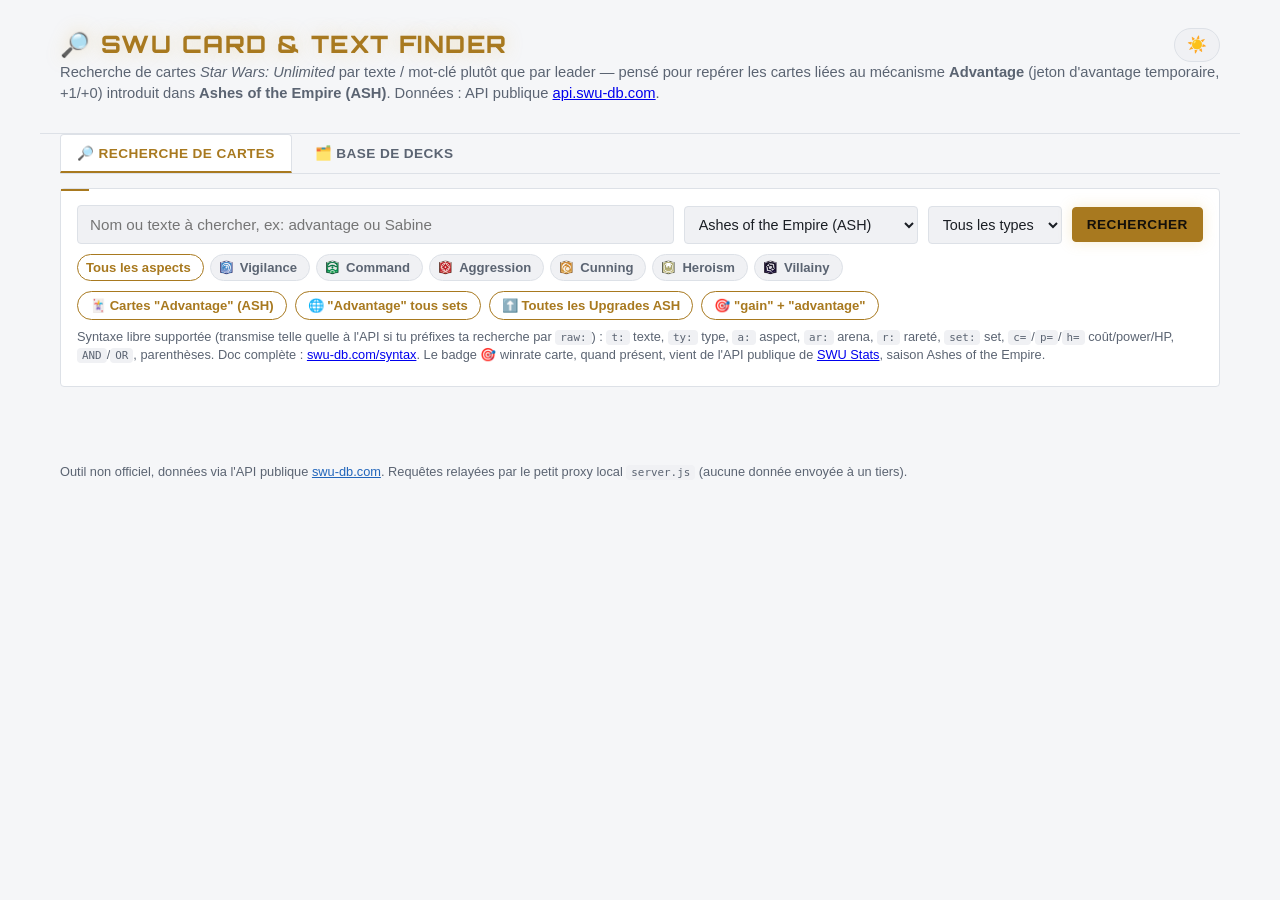
==== commit b6134cf2: "Split the monolithic index.html into one file per tab Each tab (card search, deck browser) now has i" ====
--- a/index.html
+++ b/index.html
@@ -8,153 +8,9 @@
 <link rel="preconnect" href="https://fonts.googleapis.com" />
 <link rel="preconnect" href="https://fonts.gstatic.com" crossorigin />
 <link href="https://fonts.googleapis.com/css2?family=Orbitron:wght@600;800&display=swap" rel="stylesheet" />
-<style>
-  :root{
-    --bg:#0a0c10; --panel:#141821; --panel2:#1b212c; --border:#2a3140;
-    --text:#e8ecf1; --muted:#8b95a5; --accent:#e0b34d; --accent2:#5da6ff;
-    --good:#3fb968; --bad:#e2564f; --mono: ui-monospace, SFMono-Regular, Menlo, Consolas, monospace;
-    --font-display: "Orbitron", -apple-system, BlinkMacSystemFont, "Segoe UI", Roboto, sans-serif;
-  }
-  @media (prefers-color-scheme: light){
-    :root{ --bg:#f5f6f8; --panel:#ffffff; --panel2:#f0f1f4; --border:#dde1e7;
-      --text:#1a1e24; --muted:#5b6472; --accent:#a8791f; --accent2:#2266bb; }
-  }
-  :root[data-theme="dark"]{ --bg:#0a0c10; --panel:#141821; --panel2:#1b212c; --border:#2a3140;
-    --text:#e8ecf1; --muted:#8b95a5; --accent:#e0b34d; --accent2:#5da6ff; }
-  :root[data-theme="light"]{ --bg:#f5f6f8; --panel:#ffffff; --panel2:#f0f1f4; --border:#dde1e7;
-    --text:#1a1e24; --muted:#5b6472; --accent:#a8791f; --accent2:#2266bb; }
-  *{box-sizing:border-box}
-  body{margin:0;color:var(--text);font-family:-apple-system,BlinkMacSystemFont,"Segoe UI",Roboto,sans-serif;line-height:1.4;
-    background-color:var(--bg);
-    background-image:
-      radial-gradient(1px 1px at 10% 20%, rgba(255,255,255,.55) 0, transparent 100%),
-      radial-gradient(1px 1px at 30% 70%, rgba(255,255,255,.4) 0, transparent 100%),
-      radial-gradient(1.5px 1.5px at 50% 15%, rgba(255,255,255,.5) 0, transparent 100%),
-      radial-gradient(1px 1px at 70% 45%, rgba(255,255,255,.35) 0, transparent 100%),
-      radial-gradient(1.5px 1.5px at 85% 80%, rgba(255,255,255,.5) 0, transparent 100%),
-      radial-gradient(1px 1px at 95% 30%, rgba(255,255,255,.4) 0, transparent 100%),
-      radial-gradient(1px 1px at 15% 90%, rgba(255,255,255,.3) 0, transparent 100%),
-      radial-gradient(1.5px 1.5px at 60% 60%, rgba(255,255,255,.4) 0, transparent 100%);
-    background-repeat:no-repeat; background-attachment:fixed; background-size:100% 100%;
-  }
-  @media (prefers-color-scheme: light){ body{ background-image:none; } }
-  :root[data-theme="light"] body{ background-image:none; }
-  :root[data-theme="dark"] body{
-    background-image:
-      radial-gradient(1px 1px at 10% 20%, rgba(255,255,255,.55) 0, transparent 100%),
-      radial-gradient(1px 1px at 30% 70%, rgba(255,255,255,.4) 0, transparent 100%),
-      radial-gradient(1.5px 1.5px at 50% 15%, rgba(255,255,255,.5) 0, transparent 100%),
-      radial-gradient(1px 1px at 70% 45%, rgba(255,255,255,.35) 0, transparent 100%),
-      radial-gradient(1.5px 1.5px at 85% 80%, rgba(255,255,255,.5) 0, transparent 100%),
-      radial-gradient(1px 1px at 95% 30%, rgba(255,255,255,.4) 0, transparent 100%),
-      radial-gradient(1px 1px at 15% 90%, rgba(255,255,255,.3) 0, transparent 100%),
-      radial-gradient(1.5px 1.5px at 60% 60%, rgba(255,255,255,.4) 0, transparent 100%);
-    background-repeat:no-repeat; background-attachment:fixed; background-size:100% 100%;
-  }
-  #themeToggle{border-radius:999px;padding:8px 12px;font-size:1rem;line-height:1}
-  header{padding:28px 20px 16px;max-width:1200px;margin:0 auto;border-bottom:1px solid var(--border)}
-  h1{font:800 1.5rem/1.3 var(--font-display);margin:0 0 8px;letter-spacing:.06em;text-transform:uppercase;
-    color:var(--accent);text-shadow:0 0 18px rgba(224,179,77,.35)}
-  .sub{color:var(--muted);font-size:.92rem;margin-bottom:14px}
-  main{max-width:1200px;margin:0 auto;padding:0 20px 60px}
-  .panel{background:var(--panel);border:1px solid var(--border);border-radius:4px;padding:16px;margin-bottom:16px;
-    position:relative}
-  .panel::before{content:"";position:absolute;top:0;left:0;width:28px;height:2px;background:var(--accent)}
-  .row{display:flex;flex-wrap:wrap;gap:10px;align-items:center}
-  input[type=text]{flex:1;min-width:220px;background:var(--panel2);border:1px solid var(--border);color:var(--text);
-    border-radius:4px;padding:10px 12px;font-size:.95rem}
-  select{background:var(--panel2);border:1px solid var(--border);color:var(--text);border-radius:4px;padding:9px 10px;font-size:.9rem}
-  button{cursor:pointer;border-radius:4px;border:1px solid var(--border);background:var(--panel2);color:var(--text);
-    padding:9px 14px;font-size:.9rem;font-weight:600;transition:filter .15s,box-shadow .15s}
-  button:hover{filter:brightness(1.15)}
-  button.primary{background:var(--accent);border-color:var(--accent);color:#14100a;font-weight:700;
-    text-transform:uppercase;letter-spacing:.04em;font-size:.85rem;box-shadow:0 0 14px rgba(224,179,77,.25)}
-  button.chip{background:transparent;border:1px solid var(--accent);color:var(--accent);font-size:.82rem;padding:6px 12px;border-radius:999px}
-  button.chip:hover{background:var(--accent);color:#111}
-  .chips{display:flex;flex-wrap:wrap;gap:8px;margin-top:10px}
-  .hint{color:var(--muted);font-size:.8rem;margin-top:8px}
-  code{font-family:var(--mono);background:var(--panel2);padding:1px 5px;border-radius:4px;font-size:.85em}
-  .status{font-size:.85rem;color:var(--muted);margin:6px 2px}
-  .status.err{color:var(--bad)}
-  .grid{display:grid;grid-template-columns:repeat(auto-fill,minmax(230px,1fr));gap:14px}
-  .card{background:var(--panel);border:1px solid var(--border);border-radius:6px;overflow:hidden;display:flex;flex-direction:column;
-    transition:border-color .15s}
-  .card:hover{border-color:var(--accent)}
-  .card .art{width:100%;aspect-ratio:5/7;background:var(--panel2);display:flex;align-items:center;justify-content:center;overflow:hidden}
-  .card .art img{width:100%;height:100%;object-fit:cover}
-  .card .art .noimg{color:var(--muted);font-size:.75rem;text-align:center;padding:10px}
-  .card .body{padding:10px 12px 12px;display:flex;flex-direction:column;gap:6px;flex:1}
-  .card .name{font-weight:700;font-size:.95rem}
-  .card .sub{font-size:.78rem;color:var(--muted);margin:0}
-  .badges{display:flex;flex-wrap:wrap;gap:5px}
-  .badge{font-size:.7rem;background:var(--panel2);border:1px solid var(--border);border-radius:6px;padding:2px 6px;color:var(--muted)}
-  .cardtext{font-size:.78rem;color:var(--text);background:var(--panel2);border-radius:6px;padding:7px 8px;max-height:140px;overflow:auto;white-space:pre-wrap}
-  mark{background:var(--accent);color:#111;border-radius:3px;padding:0 2px}
-  .links{display:flex;gap:8px;margin-top:auto;padding-top:4px}
-  .links a{font-size:.75rem;color:var(--accent2);text-decoration:none}
-  .links a:hover{text-decoration:underline}
-  details{margin-top:2px}
-  details summary{font-size:.7rem;color:var(--muted);cursor:pointer}
-  details pre{font-size:.65rem;max-height:160px;overflow:auto;background:var(--panel2);padding:6px;border-radius:6px}
-  footer{max-width:1200px;margin:0 auto;padding:0 20px 40px;color:var(--muted);font-size:.8rem}
-  footer a{color:var(--accent2)}
-  .meta-links{display:flex;flex-wrap:wrap;gap:10px}
-  .meta-links a{background:var(--panel2);border:1px solid var(--border);border-radius:8px;padding:8px 12px;color:var(--text);text-decoration:none;font-size:.85rem}
-  .meta-links a:hover{border-color:var(--accent2)}
-  .decklist-wrap{overflow-x:auto;margin-top:6px}
-  .decktable{width:100%;border-collapse:collapse;font-size:.85rem;white-space:nowrap}
-  .decktable th{text-align:left;font-size:.68rem;text-transform:uppercase;letter-spacing:.04em;color:var(--muted);
-    padding:6px 10px;border-bottom:1px solid var(--border);font-weight:700}
-  .decktable td{padding:8px 10px;border-bottom:1px solid var(--border);vertical-align:middle}
-  .decktable tbody tr.deckrow:hover{background:var(--panel2)}
-  .decktable .col-deck{white-space:normal;min-width:220px}
-  .decktable .deck-name-line a{color:var(--accent2);text-decoration:none;font-weight:600}
-  .decktable .deck-name-line a:hover{text-decoration:underline}
-  .decktable .deck-leader-line{color:var(--muted);font-size:.8rem;margin-top:2px}
-  .decktable .muted{color:var(--muted)}
-  .decktable tr.deckrow-matches td{padding-top:0;padding-bottom:10px;white-space:normal}
-  .decktable tr.deckrow-matches .badges-wrap{display:flex;flex-wrap:wrap;gap:5px}
-  .meta-badge{color:var(--accent);border-color:var(--accent);white-space:nowrap}
-  .cardstats-badge{color:var(--accent2);border-color:var(--accent2);white-space:nowrap}
-  .manacurve{display:flex;align-items:flex-end;gap:3px;height:40px;padding:0 2px}
-  .manacurve-col{display:flex;flex-direction:column;align-items:center;justify-content:flex-end;height:100%;width:10px}
-  .manacurve-bar{width:100%;background:var(--accent2);border-radius:2px 2px 0 0}
-  .manacurve-label{font-size:.6rem;color:var(--muted);margin-top:2px}
-  .tabs{display:flex;gap:6px;margin-bottom:14px;border-bottom:1px solid var(--border)}
-  .tab{background:transparent;border:1px solid transparent;border-bottom:2px solid transparent;border-radius:4px 4px 0 0;
-    padding:10px 16px;font-size:.85rem;font-weight:700;color:var(--muted);text-transform:uppercase;letter-spacing:.03em}
-  .tab.active{background:var(--panel);border-color:var(--border);border-bottom-color:var(--accent);color:var(--accent)}
-  .tabpanel[hidden]{display:none}
-  button.danger{color:var(--bad);border-color:var(--bad)}
-  button.danger:hover{background:var(--bad);color:#fff}
-  .deckgroup{margin-top:16px}
-  .deckgroup:first-child{margin-top:0}
-  .deckgroup-title{display:flex;align-items:center;gap:8px;font-weight:700;font-size:.9rem;margin-bottom:8px;
-    padding-bottom:6px;border-bottom:1px solid var(--border)}
-  .deckgroup-title .muted{font-weight:400;color:var(--muted);font-size:.8rem}
-  .aspect-dot{width:10px;height:10px;border-radius:50%;display:inline-block;border:1px solid rgba(0,0,0,.25)}
-  #deckColorFilters label{display:inline-flex;align-items:center;gap:6px;cursor:pointer;font-size:.88rem;
-    background:var(--panel2);border:1px solid var(--border);border-radius:999px;padding:5px 12px 5px 8px}
-  #deckColorFilters label:has(input:checked){border-color:var(--accent);color:var(--accent)}
-  #deckColorFilters input[type=checkbox]{accent-color:var(--accent);margin:0}
-  .aspect-Vigilance{background:#6694ce}
-  .aspect-Command{background:#41ad49}
-  .aspect-Aggression{background:#d2232a}
-  .aspect-Cunning{background:#fdb933}
-  .aspect-Heroism{background:#c6c1a0}
-  .aspect-Villainy{background:#040004}
-  .aspect-icon{width:18px;height:18px;object-fit:contain;vertical-align:middle}
-  .aspect-icon-sm{width:15px;height:15px}
-  #aspectPicker{display:flex;flex-wrap:wrap;gap:6px}
-  #aspectPicker button{display:flex;align-items:center;gap:6px;padding:5px 12px 5px 8px;
-    background:var(--panel2);border:1px solid var(--border);border-radius:999px;color:var(--muted);font-weight:600;font-size:.82rem}
-  #aspectPicker button.selected{border-color:var(--accent);color:var(--accent);background:var(--panel)}
-  [data-preview-set]{cursor:help; border-bottom:1px dotted var(--muted)}
-  #cardPreview{position:fixed;display:none;z-index:1000;width:220px;aspect-ratio:5/7;
-    border-radius:10px;overflow:hidden;box-shadow:0 10px 30px rgba(0,0,0,.5);
-    border:1px solid var(--border);background:var(--panel2);pointer-events:none}
-  #cardPreview img{width:100%;height:100%;object-fit:cover;display:block}
-</style>
+<link rel="stylesheet" href="css/common.css" />
+<link rel="stylesheet" href="css/cards.css" />
+<link rel="stylesheet" href="css/decks.css" />
 </head>
 <body>
 <header>
@@ -176,110 +32,11 @@
     <button class="tab" data-tab="decks">🗂️ Base de decks</button>
   </div>
 
-  <section class="tabpanel" data-tabpanel="cards">
-  <section class="panel">
-    <div class="row">
-      <input id="q" type="text" placeholder='Nom ou texte à chercher, ex: advantage ou Sabine' />
-      <select id="set">
-        <option value="">Tous les sets</option>
-        <option value="ash" selected>Ashes of the Empire (ASH)</option>
-        <option value="law">A Lawless Time (LAW)</option>
-        <option value="sec">Secrets of Power (SEC)</option>
-        <option value="lof">Legends of the Force (LOF)</option>
-        <option value="jtl">Jump to Lightspeed (JTL)</option>
-        <option value="twi">Twilight of the Republic (TWI)</option>
-        <option value="shd">Shadows of the Galaxy (SHD)</option>
-        <option value="sor">Spark of Rebellion (SOR)</option>
-      </select>
-      <select id="type">
-        <option value="">Tous les types</option>
-        <option value="unit">Unit</option>
-        <option value="upgrade">Upgrade</option>
-        <option value="event">Event</option>
-        <option value="leader">Leader</option>
-        <option value="base">Base</option>
-      </select>
-      <button class="primary" id="go">Rechercher</button>
-    </div>
-    <div class="row" style="margin-top:10px">
-      <input type="hidden" id="aspect" value="" />
-      <div id="aspectPicker">
-        <button type="button" class="selected" data-value="">Tous les aspects</button>
-        <button type="button" data-value="vigilance"><img class="aspect-icon-sm" src="assets/aspects/vigilance.png" alt="" /> Vigilance</button>
-        <button type="button" data-value="command"><img class="aspect-icon-sm" src="assets/aspects/command.png" alt="" /> Command</button>
-        <button type="button" data-value="aggression"><img class="aspect-icon-sm" src="assets/aspects/aggression.png" alt="" /> Aggression</button>
-        <button type="button" data-value="cunning"><img class="aspect-icon-sm" src="assets/aspects/cunning.png" alt="" /> Cunning</button>
-        <button type="button" data-value="heroism"><img class="aspect-icon-sm" src="assets/aspects/heroism.png" alt="" /> Heroism</button>
-        <button type="button" data-value="villainy"><img class="aspect-icon-sm" src="assets/aspects/villainy.png" alt="" /> Villainy</button>
-      </div>
-    </div>
-    <div class="chips">
-      <button class="chip" data-preset="advantage-ash">🃏 Cartes "Advantage" (ASH)</button>
-      <button class="chip" data-preset="advantage-any">🌐 "Advantage" tous sets</button>
-      <button class="chip" data-preset="upgrades-ash">⬆️ Toutes les Upgrades ASH</button>
-      <button class="chip" data-preset="grant-token">🎯 "gain" + "advantage"</button>
-    </div>
-    <div class="hint">
-      Syntaxe libre supportée (transmise telle quelle à l'API si tu préfixes ta recherche par <code>raw:</code>) :
-      <code>t:</code> texte, <code>ty:</code> type, <code>a:</code> aspect, <code>ar:</code> arena, <code>r:</code> rareté,
-      <code>set:</code> set, <code>c=</code>/<code>p=</code>/<code>h=</code> coût/power/HP, <code>AND</code>/<code>OR</code>, parenthèses.
-      Doc complète : <a href="https://www.swu-db.com/syntax" target="_blank" rel="noopener">swu-db.com/syntax</a>.
-      Le badge 🎯 winrate carte, quand présent, vient de l'API publique de
-      <a href="https://swustats.net/TCGEngine/Stats/CardMetaStats.php" target="_blank" rel="noopener">SWU Stats</a>,
-      <span id="cardStatsSeasonLabel">saison Ashes of the Empire</span>.
-    </div>
-    <div class="status" id="status"></div>
-  </section>
-
-  <section class="grid" id="results"></section>
-  </section>
-
-  <section class="tabpanel" data-tabpanel="decks" hidden>
-  <section class="panel">
-    <strong>🗂️ Base de decks locale (Premier)</strong>
-    <p class="sub" style="margin-top:6px">
-      Indexe localement des decks publiés sur SWUDB (format Premier) pour retrouver ceux qui jouent une carte donnée.
-      L'import tourne depuis <code>server.js</code> et le résultat est stocké dans <code>data/decks.json</code> sur ta
-      machine — rien n'est envoyé à un tiers.
-    </p>
-    <div class="status" id="deckDbStatus"></div>
-    <div class="row">
-      <button id="deckSync">Importer / mettre à jour (100 decks Premier "hot")</button>
-      <span class="status" id="deckSyncStatus"></span>
-    </div>
-    <div class="row" style="margin-top:10px">
-      <input id="deckCardQ" type="text" placeholder="Nom de carte (sépare par , ou + pour plusieurs) — vide = tous les decks" />
-      <select id="deckSort">
-        <option value="likes">Trier par favoris ❤️</option>
-        <option value="leader">Trier par leader (A-Z)</option>
-      </select>
-      <select id="deckGroup">
-        <option value="none">Pas de regroupement</option>
-        <option value="leader">Regrouper par couleurs + leader</option>
-        <option value="set">Regrouper par extension de la carte</option>
-      </select>
-      <button class="primary" id="deckSearch">Chercher les decks</button>
-    </div>
-    <div class="sub" style="margin-top:10px">Couleurs préférées (le deck doit contenir toutes celles cochées) :</div>
-    <div class="row" id="deckColorFilters" style="margin-top:6px">
-      <label><input type="checkbox" name="deckColor" value="Vigilance" /><img class="aspect-icon" src="assets/aspects/vigilance.png" alt="" /> Vigilance</label>
-      <label><input type="checkbox" name="deckColor" value="Command" /><img class="aspect-icon" src="assets/aspects/command.png" alt="" /> Command</label>
-      <label><input type="checkbox" name="deckColor" value="Aggression" /><img class="aspect-icon" src="assets/aspects/aggression.png" alt="" /> Aggression</label>
-      <label><input type="checkbox" name="deckColor" value="Cunning" /><img class="aspect-icon" src="assets/aspects/cunning.png" alt="" /> Cunning</label>
-      <label><input type="checkbox" name="deckColor" value="Heroism" /><img class="aspect-icon" src="assets/aspects/heroism.png" alt="" /> Heroism</label>
-      <label><input type="checkbox" name="deckColor" value="Villainy" /><img class="aspect-icon" src="assets/aspects/villainy.png" alt="" /> Villainy</label>
-    </div>
-    <div class="status" id="deckSearchStatus"></div>
-    <div id="deckResults"></div>
-    <div class="hint">
-      L'import ne fait que fusionner/mettre à jour la base locale (une synchro toutes les 2h maximum).
-      Source des decks : API interne (non documentée) de
-      <a href="https://swudb.com" target="_blank" rel="noopener">swudb.com</a>. Le badge 📊 "winrate" quand
-      présent vient de l'API publique de <a href="https://swustats.net/TCGEngine/Stats/DeckMetaStats.php" target="_blank" rel="noopener">SWU Stats</a>,
-      scopée à la saison <span id="deckStatsSeasonLabel">Ashes of the Empire</span> (format Premier, croisé par leader + base — n'apparaît que pour les archétypes qu'ils suivent déjà).
-    </div>
-  </section>
-  </section>
+  <!-- Le contenu de chaque onglet vit dans son propre fichier (partials/<tab>.html,
+       js/<tab>.js) et est injecté ici au chargement par js/common.js, pour que
+       modifier un onglet ne touche qu'à ses fichiers à lui. -->
+  <section class="tabpanel" data-tabpanel="cards"></section>
+  <section class="tabpanel" data-tabpanel="decks" hidden></section>
 </main>
 
 <footer>
@@ -289,549 +46,8 @@
 
 <div id="cardPreview"><img alt="" /></div>
 
-<script>
-// Thème : par défaut on suit la préférence système (aucun attribut = la media query
-// prefers-color-scheme s'applique). Un clic force un choix explicite, mémorisé.
-const themeToggleBtn = document.getElementById("themeToggle");
-function systemPrefersLight(){ return window.matchMedia("(prefers-color-scheme: light)").matches; }
-function applyTheme(theme){
-  if (theme) document.documentElement.setAttribute("data-theme", theme);
-  else document.documentElement.removeAttribute("data-theme");
-  const effective = theme || (systemPrefersLight() ? "light" : "dark");
-  themeToggleBtn.textContent = effective === "light" ? "☀️" : "🌙";
-}
-applyTheme(localStorage.getItem("swuTheme"));
-themeToggleBtn.addEventListener("click", () => {
-  const current = document.documentElement.getAttribute("data-theme") || (systemPrefersLight() ? "light" : "dark");
-  const next = current === "light" ? "dark" : "light";
-  localStorage.setItem("swuTheme", next);
-  applyTheme(next);
-});
-
-const API = "/api/cards/search";
-const $ = (sel) => document.querySelector(sel);
-const resultsEl = $("#results");
-const statusEl = $("#status");
-
-function buildQuery(){
-  const raw = $("#q").value.trim();
-  if (raw.startsWith("raw:")) return raw.slice(4).trim();
-
-  const parts = [];
-  if (raw) {
-    const term = raw.replace(/"/g,'');
-    parts.push(`(t:"${term}" OR "${term}")`);
-  }
-  const set = $("#set").value;
-  if (set) parts.push(`set:${set}`);
-  const type = $("#type").value;
-  if (type) parts.push(`ty:${type}`);
-  const aspect = $("#aspect").value;
-  if (aspect) parts.push(`a:${aspect}`);
-  return parts.join(" AND ");
-}
-
-function setAspect(value){
-  $("#aspect").value = value;
-  document.querySelectorAll("#aspectPicker button").forEach((b) => {
-    b.classList.toggle("selected", b.dataset.value === value);
-  });
-}
-document.querySelectorAll("#aspectPicker button").forEach((btn) => {
-  btn.addEventListener("click", () => setAspect(btn.dataset.value));
-});
-
-const PRESETS = {
-  "advantage-ash": () => { $("#q").value = "advantage"; $("#set").value = "ash"; $("#type").value=""; setAspect(""); },
-  "advantage-any": () => { $("#q").value = "advantage"; $("#set").value = ""; $("#type").value=""; setAspect(""); },
-  "upgrades-ash": () => { $("#q").value = ""; $("#set").value = "ash"; $("#type").value="upgrade"; setAspect(""); },
-  "grant-token": () => { $("#q").value = 'raw:(t:"gain" AND t:"advantage")'; $("#set").value=""; $("#type").value=""; setAspect(""); },
-};
-
-document.querySelectorAll("[data-preset]").forEach(btn=>{
-  btn.addEventListener("click", ()=>{ PRESETS[btn.dataset.preset](); search(); });
-});
-$("#go").addEventListener("click", search);
-$("#q").addEventListener("keydown", (e)=>{ if(e.key==="Enter") search(); });
-
-function pick(obj, patterns){
-  const keys = Object.keys(obj || {});
-  for (const p of patterns){
-    const hit = keys.find(k => k.toLowerCase() === p.toLowerCase());
-    if (hit && obj[hit] !== undefined && obj[hit] !== null && obj[hit] !== "") return obj[hit];
-  }
-  for (const p of patterns){
-    const hit = keys.find(k => k.toLowerCase().includes(p.toLowerCase()));
-    if (hit && obj[hit] !== undefined && obj[hit] !== null && obj[hit] !== "") return obj[hit];
-  }
-  return undefined;
-}
-
-function findImage(card){
-  const keys = Object.keys(card || {});
-  for (const k of keys){
-    const v = card[k];
-    if (typeof v === "string" && /^https?:\/\//.test(v) && /(art|image|img|url)/i.test(k)) return v;
-  }
-  // nested front/back objects sometimes hold art urls
-  for (const k of keys){
-    const v = card[k];
-    if (v && typeof v === "object" && !Array.isArray(v)){
-      const nested = findImage(v);
-      if (nested) return nested;
-    }
-  }
-  return null;
-}
-
-function extractArray(data){
-  if (Array.isArray(data)) return data;
-  if (!data || typeof data !== "object") return [];
-  for (const k of ["Data","data","Cards","cards","results","Results","items","Items"]){
-    if (Array.isArray(data[k])) return data[k];
-  }
-  for (const k of Object.keys(data)){
-    if (Array.isArray(data[k])) return data[k];
-  }
-  return [];
-}
-
-// Date de départ de la période couverte par les stats swustats.net (renvoyée
-// par le serveur, dérivée de ASH_RELEASE_DATE_MS dans server.js), affichée
-// dans les badges et les textes d'aide pour qu'on sache de quand elles
-// datent plutôt que de juste voir "ASH" sans repère temporel.
-let statsSeasonStart = null;
-function formatFrDate(iso){
-  if (!iso) return "";
-  return new Date(`${iso}T00:00:00Z`).toLocaleDateString("fr-FR", { timeZone: "UTC" });
-}
-function seasonPeriodLabel(){
-  return statsSeasonStart ? `depuis le ${formatFrDate(statsSeasonStart)}` : "";
-}
-
-// Per-card win-rate stats via swustats.net's Card Meta Stats API, scoped to
-// the ASH season (see server.js's ASH_START_WEEK), loaded once. Unique cards
-// (leaders/bases) are keyed "Name, Subtitle"; non-unique cards presumably by
-// plain Name (unverified — falls back gracefully, no match = no badge, same
-// pattern as metaFor()).
-let cardStatsIndex = new Map();
-async function loadCardStats(){
-  try {
-    const res = await fetch("/api/cards/stats");
-    const data = await res.json();
-    for (const c of data.cards || []) cardStatsIndex.set(c.cardName, c);
-    if (data.seasonStart) {
-      statsSeasonStart = data.seasonStart;
-      const el = document.getElementById("cardStatsSeasonLabel");
-      if (el) el.textContent = `saison Ashes of the Empire (${seasonPeriodLabel()})`;
-    }
-  } catch { /* pas grave, on affichera juste sans stats carte */ }
-}
-loadCardStats();
-
-function cardStatsFor(card){
-  const name = pick(card, ["Name","name"]) || "";
-  const subtitle = pick(card, ["Subtitle","subtitle"]) || "";
-  if (subtitle) {
-    const uniqueKey = `${name}, ${subtitle}`;
-    if (cardStatsIndex.has(uniqueKey)) return cardStatsIndex.get(uniqueKey);
-  }
-  return cardStatsIndex.get(name) || null;
-}
-
-function cardStatsBadgeHtml(card){
-  const stats = cardStatsFor(card);
-  if (!stats) return "";
-  const winIncl = parseFloat(stats.percentIncludedInWins).toFixed(1);
-  const winPlayed = parseFloat(stats.percentPlayedInWins).toFixed(1);
-  return `<span class="badge cardstats-badge" title="Données swustats.net, saison Ashes of the Empire ${seasonPeriodLabel()}">🎯 ${winIncl}% winrate (inclus) · ${winPlayed}% winrate (jouée) · ${stats.timesIncluded} decks</span>`;
-}
-
-function highlight(text, term){
-  if (!text) return "";
-  if (!term) return text;
-  try{
-    const re = new RegExp(`(${term.replace(/[.*+?^${}()|[\]\\]/g,'\\$&')})`, "ig");
-    return text.replace(re, "<mark>$1</mark>");
-  }catch{ return text; }
-}
-
-async function search(){
-  const query = buildQuery();
-  const termForHighlight = $("#q").value.trim().replace(/^raw:/,'');
-  resultsEl.innerHTML = "";
-  if (!query){
-    statusEl.className = "status";
-    statusEl.textContent = "Saisis un texte ou choisis un filtre (set / type / aspect) avant de rechercher.";
-    return;
-  }
-  statusEl.className = "status";
-  statusEl.textContent = `Recherche en cours… (q=${query})`;
-
-  const url = `${API}?q=${encodeURIComponent(query)}&format=json`;
-  try{
-    const res = await fetch(url);
-    if (!res.ok) throw new Error(`HTTP ${res.status}`);
-    const data = await res.json();
-    const cards = extractArray(data);
-    if (!cards.length){
-      statusEl.textContent = "Aucune carte trouvée pour cette recherche.";
-      return;
-    }
-    statusEl.textContent = `${cards.length} carte(s) trouvée(s) — q=${query}`;
-    render(cards, termForHighlight);
-  }catch(err){
-    statusEl.className = "status err";
-    statusEl.textContent = `Erreur de requête vers l'API (${err.message}). ` +
-      `Cette page doit être servie par "node server.js" (voir README) : l'API api.swu-db.com ` +
-      `ne renvoie pas d'en-tête CORS sur ses réponses, donc un fetch() direct depuis le navigateur ` +
-      `est bloqué quelle que soit la façon dont ce fichier est ouvert.`;
-  }
-}
-
-function render(cards, term){
-  resultsEl.innerHTML = "";
-  for (const card of cards){
-    const name = pick(card, ["Name","name"]) || "?";
-    const subtitle = pick(card, ["Subtitle","subtitle"]) || "";
-    const set = pick(card, ["Set","set"]) || "";
-    const number = pick(card, ["Number","number","CardNumber"]) || "";
-    const type = pick(card, ["Type","type"]) || "";
-    const cost = pick(card, ["Cost","cost"]);
-    const power = pick(card, ["Power","power"]);
-    const hp = pick(card, ["HP","Hp","hp"]);
-    const aspects = pick(card, ["Aspects","aspects"]);
-    const text = pick(card, ["FrontText","Text","text","Rules","OracleText"]) || "";
-    const img = findImage(card);
-
-    const el = document.createElement("div");
-    el.className = "card";
-    el.innerHTML = `
-      <div class="art">${img ? `<img loading="lazy" src="${img}" alt="${name}">` : `<div class="noimg">Pas d'image<br>disponible</div>`}</div>
-      <div class="body">
-        <div class="name">${highlight(String(name), term)}</div>
-        ${subtitle ? `<div class="sub">${highlight(String(subtitle), term)}</div>` : ""}
-        <div class="badges">
-          ${set ? `<span class="badge">${String(set).toUpperCase()} ${number}</span>` : ""}
-          ${type ? `<span class="badge">${type}</span>` : ""}
-          ${cost !== undefined ? `<span class="badge">Coût ${cost}</span>` : ""}
-          ${power !== undefined ? `<span class="badge">PWR ${power}</span>` : ""}
-          ${hp !== undefined ? `<span class="badge">HP ${hp}</span>` : ""}
-          ${Array.isArray(aspects) ? aspects.map(a=>`<span class="badge">${a}</span>`).join("") : (aspects ? `<span class="badge">${aspects}</span>` : "")}
-          ${cardStatsBadgeHtml(card)}
-        </div>
-        ${text ? `<div class="cardtext">${highlight(String(text), term)}</div>` : ""}
-        <div class="links">
-          ${set && number ? `<a href="https://swudb.com/card/${String(set).toUpperCase()}/${number}" target="_blank" rel="noopener">Carte ↗</a>` : ""}
-        </div>
-        <details>
-          <summary>JSON brut</summary>
-          <pre>${JSON.stringify(card, null, 1)}</pre>
-        </details>
-      </div>
-    `;
-    resultsEl.appendChild(el);
-  }
-}
-
-// --- Onglets ---
-document.querySelectorAll(".tab").forEach((btn) => {
-  btn.addEventListener("click", () => {
-    document.querySelectorAll(".tab").forEach((b) => b.classList.remove("active"));
-    document.querySelectorAll(".tabpanel").forEach((p) => (p.hidden = true));
-    btn.classList.add("active");
-    document.querySelector(`.tabpanel[data-tabpanel="${btn.dataset.tab}"]`).hidden = false;
-  });
-});
-
-// --- Base de decks locale ---
-const deckSyncBtn = $("#deckSync");
-const deckSyncStatus = $("#deckSyncStatus");
-const deckCardQ = $("#deckCardQ");
-const deckSearchBtn = $("#deckSearch");
-const deckSearchStatus = $("#deckSearchStatus");
-const deckResultsEl = $("#deckResults");
-const deckSortSel = $("#deckSort");
-const deckGroupSel = $("#deckGroup");
-const deckDbStatusEl = $("#deckDbStatus");
-let lastDeckResults = [];
-
-// Presence méta (Premier) via l'API publique de swustats.net, scopée à la
-// saison ASH côté serveur (voir ASH_START_WEEK dans server.js), chargée une
-// fois et indexée par "Leader | Titre" + nom de base pour un lookup O(1) au
-// rendu de chaque deck. Note : les champs de swustats.net sont inversés par
-// rapport aux nôtres — leaderTitle/baseTitle = le nom du perso/de la base,
-// leaderSubtitle = le sous-titre SWU. Silencieux si pas de correspondance
-// (ex: leaders/bases pas encore assez joués pour être trackés, ou base
-// générique).
-let metaArchetypeIndex = new Map();
-async function loadMetaArchetypes(){
-  try {
-    const res = await fetch("/api/meta/archetypes");
-    const data = await res.json();
-    for (const a of data.archetypes || []) {
-      const key = `${a.leaderTitle}${a.leaderSubtitle ? " | " + a.leaderSubtitle : ""}||${a.baseTitle}`;
-      metaArchetypeIndex.set(key, a);
-    }
-    if (data.seasonStart) {
-      statsSeasonStart = data.seasonStart;
-      const el = document.getElementById("deckStatsSeasonLabel");
-      if (el) el.textContent = `Ashes of the Empire (${seasonPeriodLabel()})`;
-    }
-  } catch { /* pas grave, on affichera juste sans stats méta */ }
-}
-loadMetaArchetypes();
-function metaFor(d){
-  if (!d.leaderName) return null;
-  const key = `${d.leaderName}${d.leaderTitle ? " | " + d.leaderTitle : ""}||${d.baseName || ""}`;
-  return metaArchetypeIndex.get(key) || null;
-}
-
-function formatCooldown(ms){
-  const totalMin = Math.ceil(ms / 60000);
-  const h = Math.floor(totalMin / 60);
-  const m = totalMin % 60;
-  return h > 0 ? `${h}h${String(m).padStart(2, "0")}` : `${m} min`;
-}
-
-async function refreshDeckDbStatus(){
-  try {
-    const res = await fetch("/api/decks/status");
-    const data = await res.json();
-    if (!data.count) {
-      deckDbStatusEl.textContent = "Base locale vide — aucune synchro effectuée.";
-    } else {
-      const date = new Date(data.lastSyncedAt);
-      deckDbStatusEl.textContent = `${data.count} deck(s) en base — dernière synchro : ${date.toLocaleString("fr-FR")}`;
-    }
-    if (data.cooldownMs > 0) {
-      deckSyncBtn.disabled = true;
-      deckSyncBtn.title = `Prochaine synchro possible dans ${formatCooldown(data.cooldownMs)} (limite : une synchro toutes les 2h)`;
-    } else {
-      deckSyncBtn.disabled = false;
-      deckSyncBtn.title = "";
-    }
-  } catch {
-    deckDbStatusEl.textContent = "";
-  }
-}
-refreshDeckDbStatus();
-
-deckSyncBtn.addEventListener("click", async () => {
-  deckSyncBtn.disabled = true;
-  deckSyncStatus.className = "status";
-  deckSyncStatus.textContent = "Import en cours…";
-  const progressTimer = setInterval(async () => {
-    try {
-      const res = await fetch("/api/decks/sync/progress");
-      const p = await res.json();
-      if (p.active) {
-        deckSyncStatus.textContent = `Import en cours… ${p.imported}/${p.total} decks`;
-        fetchAndRenderDecks(true);
-      }
-    } catch { /* tant pis, on attend juste la réponse finale */ }
-  }, 1000);
-  try {
-    const res = await fetch("/api/decks/sync?format=Premier&limit=100", { method: "POST" });
-    const data = await res.json();
-    if (!res.ok) throw new Error(data.error || `HTTP ${res.status}`);
-    deckSyncStatus.textContent = `${data.imported} deck(s) importé(s) cette fois — ${data.total} au total dans la base locale.`;
-  } catch (err) {
-    deckSyncStatus.className = "status err";
-    deckSyncStatus.textContent = `Erreur d'import : ${err.message}`;
-  } finally {
-    clearInterval(progressTimer);
-    refreshDeckDbStatus();
-  }
-});
-
-function sortDecks(decks){
-  const sorted = [...decks];
-  if (deckSortSel.value === "leader") {
-    sorted.sort((a, b) => (a.leaderName || "").localeCompare(b.leaderName || ""));
-  } else {
-    sorted.sort((a, b) => (b.likeCount || 0) - (a.likeCount || 0));
-  }
-  return sorted;
-}
-
-function colorDots(colors){
-  if (!colors || !colors.length) return "";
-  return colors.map((c) => `<img class="aspect-icon-sm" src="assets/aspects/${c.toLowerCase()}.png" alt="${c}" title="${c}" />`).join("");
-}
-
-function previewAttrs(set, number){
-  return set && number ? `data-preview-set="${set}" data-preview-number="${number}"` : "";
-}
-
-function manaCurveHtml(curve){
-  if (!curve || !curve.some((n) => n > 0)) return "";
-  const shown = curve.slice(1); // le coût 0 est quasi toujours vide, pas utile à afficher
-  const max = Math.max(...shown);
-  const bars = shown.map((n, i) => {
-    const cost = i + 1;
-    return `
-    <div class="manacurve-col" title="${n} carte(s) à coût ${cost === 6 ? "6+" : cost}">
-      <div class="manacurve-bar" style="height:${max ? Math.max(3, Math.round((n / max) * 28)) : 3}px"></div>
-      <div class="manacurve-label">${cost === 6 ? "6+" : cost}</div>
-    </div>`;
-  }).join("");
-  return `<div class="manacurve" title="Courbe de mana">${bars}</div>`;
-}
-
-function metaBadgeHtml(d){
-  const meta = metaFor(d);
-  if (!meta) return "";
-  const winRate = parseFloat(meta.winRate).toFixed(1);
-  const plays = meta.numPlays ?? 0;
-  return `<span class="badge meta-badge" title="Données swustats.net, saison Ashes of the Empire ${seasonPeriodLabel()}, format Premier">📊 ${winRate}% winrate (${plays} parties, ASH)</span>`;
-}
-
-function deckRowHtml(d){
-  const matchesRow = d.matches.length ? `
-    <tr class="deckrow-matches">
-      <td colspan="6">
-        <div class="badges-wrap">
-          ${d.matches.map((m) => `<span class="badge" ${previewAttrs(m.set, m.number)}>${m.role}${m.count !== undefined ? `: ${m.count}x` : ""} ${m.name}${m.title ? " — " + m.title : ""} (${m.set || "?"}/${m.number || "?"})</span>`).join("")}
-        </div>
-      </td>
-    </tr>` : "";
-  return `
-    <tr class="deckrow">
-      <td class="col-likes">❤️ ${d.likeCount || 0}</td>
-      <td class="col-aspects">${colorDots(d.colors)}</td>
-      <td class="col-deck">
-        <div class="deck-name-line"><a href="https://swudb.com/deck/${d.deckId}" target="_blank" rel="noopener">${d.deckName}</a> <span class="muted">par ${d.authorName}</span></div>
-        <div class="deck-leader-line"><span ${previewAttrs(d.leaderSet, d.leaderNumber)}>${d.leaderName || "?"}</span>${d.baseName ? ` / <span ${previewAttrs(d.baseSet, d.baseNumber)}>${d.baseName}</span>` : ""}</div>
-      </td>
-      <td class="col-curve">${manaCurveHtml(d.manaCurve)}</td>
-      <td class="col-winrate">${metaBadgeHtml(d) || `<span class="muted">—</span>`}</td>
-      <td class="col-price"><span class="muted">—</span></td>
-    </tr>
-    ${matchesRow}
-  `;
-}
-
-function groupKeyFor(d){
-  if (deckGroupSel.value === "leader") {
-    const colors = [...(d.colors || [])].sort().join("/") || "Sans couleur";
-    return { key: `${colors}__${d.leaderName || "?"}`, label: `${colorDots(d.colors)} ${d.leaderName || "Leader inconnu"}` };
-  }
-  if (deckGroupSel.value === "set") {
-    const set = (d.matches[0] && d.matches[0].set) || "?";
-    return { key: set, label: `Extension ${set}` };
-  }
-  return null;
-}
-
-const DECKTABLE_HEAD = `
-  <thead><tr>
-    <th>❤️</th><th>Couleurs</th><th>Deck</th><th>Courbe de mana</th><th>Winrate (ASH, Premier)</th><th>Prix</th>
-  </tr></thead>`;
-
-function renderDeckResults(decks){
-  const sorted = sortDecks(decks);
-  if (deckGroupSel.value === "none") {
-    deckResultsEl.innerHTML = `<div class="decklist-wrap"><table class="decktable">${DECKTABLE_HEAD}
-      <tbody>${sorted.map(deckRowHtml).join("")}</tbody></table></div>`;
-    return;
-  }
-  const groups = new Map();
-  for (const d of sorted) {
-    const { key, label } = groupKeyFor(d);
-    if (!groups.has(key)) groups.set(key, { label, decks: [] });
-    groups.get(key).decks.push(d);
-  }
-  deckResultsEl.innerHTML = [...groups.values()].map((g) => `
-    <div class="deckgroup">
-      <div class="deckgroup-title">${g.label} <span class="muted">(${g.decks.length} deck${g.decks.length > 1 ? "s" : ""})</span></div>
-      <div class="decklist-wrap"><table class="decktable">${DECKTABLE_HEAD}
-        <tbody>${g.decks.map(deckRowHtml).join("")}</tbody></table></div>
-    </div>
-  `).join("");
-}
-deckSortSel.addEventListener("change", () => { if (lastDeckResults.length) renderDeckResults(lastDeckResults); });
-deckGroupSel.addEventListener("change", () => { if (lastDeckResults.length) renderDeckResults(lastDeckResults); });
-
-function selectedDeckColors(){
-  return [...document.querySelectorAll('input[name="deckColor"]:checked')].map((el) => el.value);
-}
-
-// silent=true est utilisé par le poll de progression de synchro pour
-// rafraîchir les résultats sans effacer le statut/tableau à chaque tick
-// (évite le clignotement "Recherche…"/tableau vide pendant l'import).
-async function fetchAndRenderDecks(silent = false) {
-  const q = deckCardQ.value.trim();
-  const colors = selectedDeckColors();
-  if (!silent) {
-    deckSearchStatus.className = "status";
-    deckSearchStatus.textContent = "Recherche…";
-    deckResultsEl.innerHTML = "";
-  }
-  try {
-    const params = new URLSearchParams({ q });
-    if (colors.length) params.set("colors", colors.join(","));
-    const res = await fetch(`/api/decks/by-card?${params}`);
-    const data = await res.json();
-    if (!res.ok) throw new Error(data.error || `HTTP ${res.status}`);
-    const decks = data.decks || [];
-    lastDeckResults = decks;
-    if (!decks.length) {
-      if (!silent) {
-        deckSearchStatus.textContent = (q || colors.length)
-          ? "Aucun deck ne correspond (carte, couleurs, ou base pas encore importée)."
-          : "Base de decks locale vide — importe des decks d'abord.";
-      }
-      renderDeckResults(decks);
-      return;
-    }
-    deckSearchStatus.textContent = `${decks.length} deck(s) trouvé(s).`;
-    renderDeckResults(decks);
-  } catch (err) {
-    if (!silent) {
-      deckSearchStatus.className = "status err";
-      deckSearchStatus.textContent = `Erreur : ${err.message}`;
-    } // échec du poll en arrière-plan : on ignore, le prochain tick réessaiera
-  }
-}
-async function searchDecksByCard() { return fetchAndRenderDecks(false); }
-deckSearchBtn.addEventListener("click", searchDecksByCard);
-deckCardQ.addEventListener("keydown", (e) => { if (e.key === "Enter") searchDecksByCard(); });
-document.querySelectorAll('input[name="deckColor"]').forEach((el) => {
-  el.addEventListener("change", searchDecksByCard);
-});
-
-// --- Aperçu de carte au survol ---
-const cardPreviewEl = $("#cardPreview");
-const cardPreviewImg = cardPreviewEl.querySelector("img");
-
-function positionCardPreview(e){
-  const margin = 16;
-  const rect = cardPreviewEl.getBoundingClientRect();
-  let x = e.clientX + margin;
-  let y = e.clientY + margin;
-  if (x + rect.width > window.innerWidth) x = e.clientX - rect.width - margin;
-  if (y + rect.height > window.innerHeight) y = window.innerHeight - rect.height - margin;
-  cardPreviewEl.style.left = `${Math.max(4, x)}px`;
-  cardPreviewEl.style.top = `${Math.max(4, y)}px`;
-}
-
-deckResultsEl.addEventListener("mouseover", (e) => {
-  const el = e.target.closest("[data-preview-set]");
-  if (!el) return;
-  const set = el.dataset.previewSet.toUpperCase();
-  const number = el.dataset.previewNumber;
-  cardPreviewImg.src = `https://cdn.swu-db.com/images/cards/${set}/${number}.png`;
-  cardPreviewEl.style.display = "block";
-  positionCardPreview(e);
-});
-deckResultsEl.addEventListener("mousemove", (e) => {
-  if (cardPreviewEl.style.display === "block") positionCardPreview(e);
-});
-deckResultsEl.addEventListener("mouseout", (e) => {
-  if (e.target.closest("[data-preview-set]")) cardPreviewEl.style.display = "none";
-});
-
-</script>
+<script src="js/common.js" defer></script>
+<script src="js/cards.js" defer></script>
+<script src="js/decks.js" defer></script>
 </body>
 </html>
--- a/css/common.css
+++ b/css/common.css
@@ -0,0 +1,86 @@
+:root{
+  --bg:#0a0c10; --panel:#141821; --panel2:#1b212c; --border:#2a3140;
+  --text:#e8ecf1; --muted:#8b95a5; --accent:#e0b34d; --accent2:#5da6ff;
+  --good:#3fb968; --bad:#e2564f; --mono: ui-monospace, SFMono-Regular, Menlo, Consolas, monospace;
+  --font-display: "Orbitron", -apple-system, BlinkMacSystemFont, "Segoe UI", Roboto, sans-serif;
+}
+@media (prefers-color-scheme: light){
+  :root{ --bg:#f5f6f8; --panel:#ffffff; --panel2:#f0f1f4; --border:#dde1e7;
+    --text:#1a1e24; --muted:#5b6472; --accent:#a8791f; --accent2:#2266bb; }
+}
+:root[data-theme="dark"]{ --bg:#0a0c10; --panel:#141821; --panel2:#1b212c; --border:#2a3140;
+  --text:#e8ecf1; --muted:#8b95a5; --accent:#e0b34d; --accent2:#5da6ff; }
+:root[data-theme="light"]{ --bg:#f5f6f8; --panel:#ffffff; --panel2:#f0f1f4; --border:#dde1e7;
+  --text:#1a1e24; --muted:#5b6472; --accent:#a8791f; --accent2:#2266bb; }
+*{box-sizing:border-box}
+body{margin:0;color:var(--text);font-family:-apple-system,BlinkMacSystemFont,"Segoe UI",Roboto,sans-serif;line-height:1.4;
+  background-color:var(--bg);
+  background-image:
+    radial-gradient(1px 1px at 10% 20%, rgba(255,255,255,.55) 0, transparent 100%),
+    radial-gradient(1px 1px at 30% 70%, rgba(255,255,255,.4) 0, transparent 100%),
+    radial-gradient(1.5px 1.5px at 50% 15%, rgba(255,255,255,.5) 0, transparent 100%),
+    radial-gradient(1px 1px at 70% 45%, rgba(255,255,255,.35) 0, transparent 100%),
+    radial-gradient(1.5px 1.5px at 85% 80%, rgba(255,255,255,.5) 0, transparent 100%),
+    radial-gradient(1px 1px at 95% 30%, rgba(255,255,255,.4) 0, transparent 100%),
+    radial-gradient(1px 1px at 15% 90%, rgba(255,255,255,.3) 0, transparent 100%),
+    radial-gradient(1.5px 1.5px at 60% 60%, rgba(255,255,255,.4) 0, transparent 100%);
+  background-repeat:no-repeat; background-attachment:fixed; background-size:100% 100%;
+}
+@media (prefers-color-scheme: light){ body{ background-image:none; } }
+:root[data-theme="light"] body{ background-image:none; }
+:root[data-theme="dark"] body{
+  background-image:
+    radial-gradient(1px 1px at 10% 20%, rgba(255,255,255,.55) 0, transparent 100%),
+    radial-gradient(1px 1px at 30% 70%, rgba(255,255,255,.4) 0, transparent 100%),
+    radial-gradient(1.5px 1.5px at 50% 15%, rgba(255,255,255,.5) 0, transparent 100%),
+    radial-gradient(1px 1px at 70% 45%, rgba(255,255,255,.35) 0, transparent 100%),
+    radial-gradient(1.5px 1.5px at 85% 80%, rgba(255,255,255,.5) 0, transparent 100%),
+    radial-gradient(1px 1px at 95% 30%, rgba(255,255,255,.4) 0, transparent 100%),
+    radial-gradient(1px 1px at 15% 90%, rgba(255,255,255,.3) 0, transparent 100%),
+    radial-gradient(1.5px 1.5px at 60% 60%, rgba(255,255,255,.4) 0, transparent 100%);
+  background-repeat:no-repeat; background-attachment:fixed; background-size:100% 100%;
+}
+#themeToggle{border-radius:999px;padding:8px 12px;font-size:1rem;line-height:1}
+header{padding:28px 20px 16px;max-width:1200px;margin:0 auto;border-bottom:1px solid var(--border)}
+h1{font:800 1.5rem/1.3 var(--font-display);margin:0 0 8px;letter-spacing:.06em;text-transform:uppercase;
+  color:var(--accent);text-shadow:0 0 18px rgba(224,179,77,.35)}
+.sub{color:var(--muted);font-size:.92rem;margin-bottom:14px}
+main{max-width:1200px;margin:0 auto;padding:0 20px 60px}
+.panel{background:var(--panel);border:1px solid var(--border);border-radius:4px;padding:16px;margin-bottom:16px;
+  position:relative}
+.panel::before{content:"";position:absolute;top:0;left:0;width:28px;height:2px;background:var(--accent)}
+.row{display:flex;flex-wrap:wrap;gap:10px;align-items:center}
+input[type=text]{flex:1;min-width:220px;background:var(--panel2);border:1px solid var(--border);color:var(--text);
+  border-radius:4px;padding:10px 12px;font-size:.95rem}
+select{background:var(--panel2);border:1px solid var(--border);color:var(--text);border-radius:4px;padding:9px 10px;font-size:.9rem}
+button{cursor:pointer;border-radius:4px;border:1px solid var(--border);background:var(--panel2);color:var(--text);
+  padding:9px 14px;font-size:.9rem;font-weight:600;transition:filter .15s,box-shadow .15s}
+button:hover{filter:brightness(1.15)}
+button.primary{background:var(--accent);border-color:var(--accent);color:#14100a;font-weight:700;
+  text-transform:uppercase;letter-spacing:.04em;font-size:.85rem;box-shadow:0 0 14px rgba(224,179,77,.25)}
+button.danger{color:var(--bad);border-color:var(--bad)}
+button.danger:hover{background:var(--bad);color:#fff}
+.hint{color:var(--muted);font-size:.8rem;margin-top:8px}
+code{font-family:var(--mono);background:var(--panel2);padding:1px 5px;border-radius:4px;font-size:.85em}
+.status{font-size:.85rem;color:var(--muted);margin:6px 2px}
+.status.err{color:var(--bad)}
+.badge{font-size:.7rem;background:var(--panel2);border:1px solid var(--border);border-radius:6px;padding:2px 6px;color:var(--muted)}
+footer{max-width:1200px;margin:0 auto;padding:0 20px 40px;color:var(--muted);font-size:.8rem}
+footer a{color:var(--accent2)}
+.meta-links{display:flex;flex-wrap:wrap;gap:10px}
+.meta-links a{background:var(--panel2);border:1px solid var(--border);border-radius:8px;padding:8px 12px;color:var(--text);text-decoration:none;font-size:.85rem}
+.meta-links a:hover{border-color:var(--accent2)}
+.tabs{display:flex;gap:6px;margin-bottom:14px;border-bottom:1px solid var(--border)}
+.tab{background:transparent;border:1px solid transparent;border-bottom:2px solid transparent;border-radius:4px 4px 0 0;
+  padding:10px 16px;font-size:.85rem;font-weight:700;color:var(--muted);text-transform:uppercase;letter-spacing:.03em}
+.tab.active{background:var(--panel);border-color:var(--border);border-bottom-color:var(--accent);color:var(--accent)}
+.tabpanel[hidden]{display:none}
+.aspect-dot{width:10px;height:10px;border-radius:50%;display:inline-block;border:1px solid rgba(0,0,0,.25)}
+.aspect-Vigilance{background:#6694ce}
+.aspect-Command{background:#41ad49}
+.aspect-Aggression{background:#d2232a}
+.aspect-Cunning{background:#fdb933}
+.aspect-Heroism{background:#c6c1a0}
+.aspect-Villainy{background:#040004}
+.aspect-icon{width:18px;height:18px;object-fit:contain;vertical-align:middle}
+.aspect-icon-sm{width:15px;height:15px}
--- a/css/cards.css
+++ b/css/cards.css
@@ -0,0 +1,27 @@
+.chips{display:flex;flex-wrap:wrap;gap:8px;margin-top:10px}
+button.chip{background:transparent;border:1px solid var(--accent);color:var(--accent);font-size:.82rem;padding:6px 12px;border-radius:999px}
+button.chip:hover{background:var(--accent);color:#111}
+#aspectPicker{display:flex;flex-wrap:wrap;gap:6px}
+#aspectPicker button{display:flex;align-items:center;gap:6px;padding:5px 12px 5px 8px;
+  background:var(--panel2);border:1px solid var(--border);border-radius:999px;color:var(--muted);font-weight:600;font-size:.82rem}
+#aspectPicker button.selected{border-color:var(--accent);color:var(--accent);background:var(--panel)}
+.grid{display:grid;grid-template-columns:repeat(auto-fill,minmax(230px,1fr));gap:14px}
+.card{background:var(--panel);border:1px solid var(--border);border-radius:6px;overflow:hidden;display:flex;flex-direction:column;
+  transition:border-color .15s}
+.card:hover{border-color:var(--accent)}
+.card .art{width:100%;aspect-ratio:5/7;background:var(--panel2);display:flex;align-items:center;justify-content:center;overflow:hidden}
+.card .art img{width:100%;height:100%;object-fit:cover}
+.card .art .noimg{color:var(--muted);font-size:.75rem;text-align:center;padding:10px}
+.card .body{padding:10px 12px 12px;display:flex;flex-direction:column;gap:6px;flex:1}
+.card .name{font-weight:700;font-size:.95rem}
+.card .sub{font-size:.78rem;color:var(--muted);margin:0}
+.badges{display:flex;flex-wrap:wrap;gap:5px}
+.cardstats-badge{color:var(--accent2);border-color:var(--accent2);white-space:nowrap}
+.cardtext{font-size:.78rem;color:var(--text);background:var(--panel2);border-radius:6px;padding:7px 8px;max-height:140px;overflow:auto;white-space:pre-wrap}
+mark{background:var(--accent);color:#111;border-radius:3px;padding:0 2px}
+.links{display:flex;gap:8px;margin-top:auto;padding-top:4px}
+.links a{font-size:.75rem;color:var(--accent2);text-decoration:none}
+.links a:hover{text-decoration:underline}
+details{margin-top:2px}
+details summary{font-size:.7rem;color:var(--muted);cursor:pointer}
+details pre{font-size:.65rem;max-height:160px;overflow:auto;background:var(--panel2);padding:6px;border-radius:6px}
--- a/css/decks.css
+++ b/css/decks.css
@@ -0,0 +1,32 @@
+.decklist-wrap{overflow-x:auto;margin-top:6px}
+.decktable{width:100%;border-collapse:collapse;font-size:.85rem;white-space:nowrap}
+.decktable th{text-align:left;font-size:.68rem;text-transform:uppercase;letter-spacing:.04em;color:var(--muted);
+  padding:6px 10px;border-bottom:1px solid var(--border);font-weight:700}
+.decktable td{padding:8px 10px;border-bottom:1px solid var(--border);vertical-align:middle}
+.decktable tbody tr.deckrow:hover{background:var(--panel2)}
+.decktable .col-deck{white-space:normal;min-width:220px}
+.decktable .deck-name-line a{color:var(--accent2);text-decoration:none;font-weight:600}
+.decktable .deck-name-line a:hover{text-decoration:underline}
+.decktable .deck-leader-line{color:var(--muted);font-size:.8rem;margin-top:2px}
+.decktable .muted{color:var(--muted)}
+.decktable tr.deckrow-matches td{padding-top:0;padding-bottom:10px;white-space:normal}
+.decktable tr.deckrow-matches .badges-wrap{display:flex;flex-wrap:wrap;gap:5px}
+.meta-badge{color:var(--accent);border-color:var(--accent);white-space:nowrap}
+.manacurve{display:flex;align-items:flex-end;gap:3px;height:40px;padding:0 2px}
+.manacurve-col{display:flex;flex-direction:column;align-items:center;justify-content:flex-end;height:100%;width:10px}
+.manacurve-bar{width:100%;background:var(--accent2);border-radius:2px 2px 0 0}
+.manacurve-label{font-size:.6rem;color:var(--muted);margin-top:2px}
+.deckgroup{margin-top:16px}
+.deckgroup:first-child{margin-top:0}
+.deckgroup-title{display:flex;align-items:center;gap:8px;font-weight:700;font-size:.9rem;margin-bottom:8px;
+  padding-bottom:6px;border-bottom:1px solid var(--border)}
+.deckgroup-title .muted{font-weight:400;color:var(--muted);font-size:.8rem}
+#deckColorFilters label{display:inline-flex;align-items:center;gap:6px;cursor:pointer;font-size:.88rem;
+  background:var(--panel2);border:1px solid var(--border);border-radius:999px;padding:5px 12px 5px 8px}
+#deckColorFilters label:has(input:checked){border-color:var(--accent);color:var(--accent)}
+#deckColorFilters input[type=checkbox]{accent-color:var(--accent);margin:0}
+[data-preview-set]{cursor:help; border-bottom:1px dotted var(--muted)}
+#cardPreview{position:fixed;display:none;z-index:1000;width:220px;aspect-ratio:5/7;
+  border-radius:10px;overflow:hidden;box-shadow:0 10px 30px rgba(0,0,0,.5);
+  border:1px solid var(--border);background:var(--panel2);pointer-events:none}
+#cardPreview img{width:100%;height:100%;object-fit:cover;display:block}
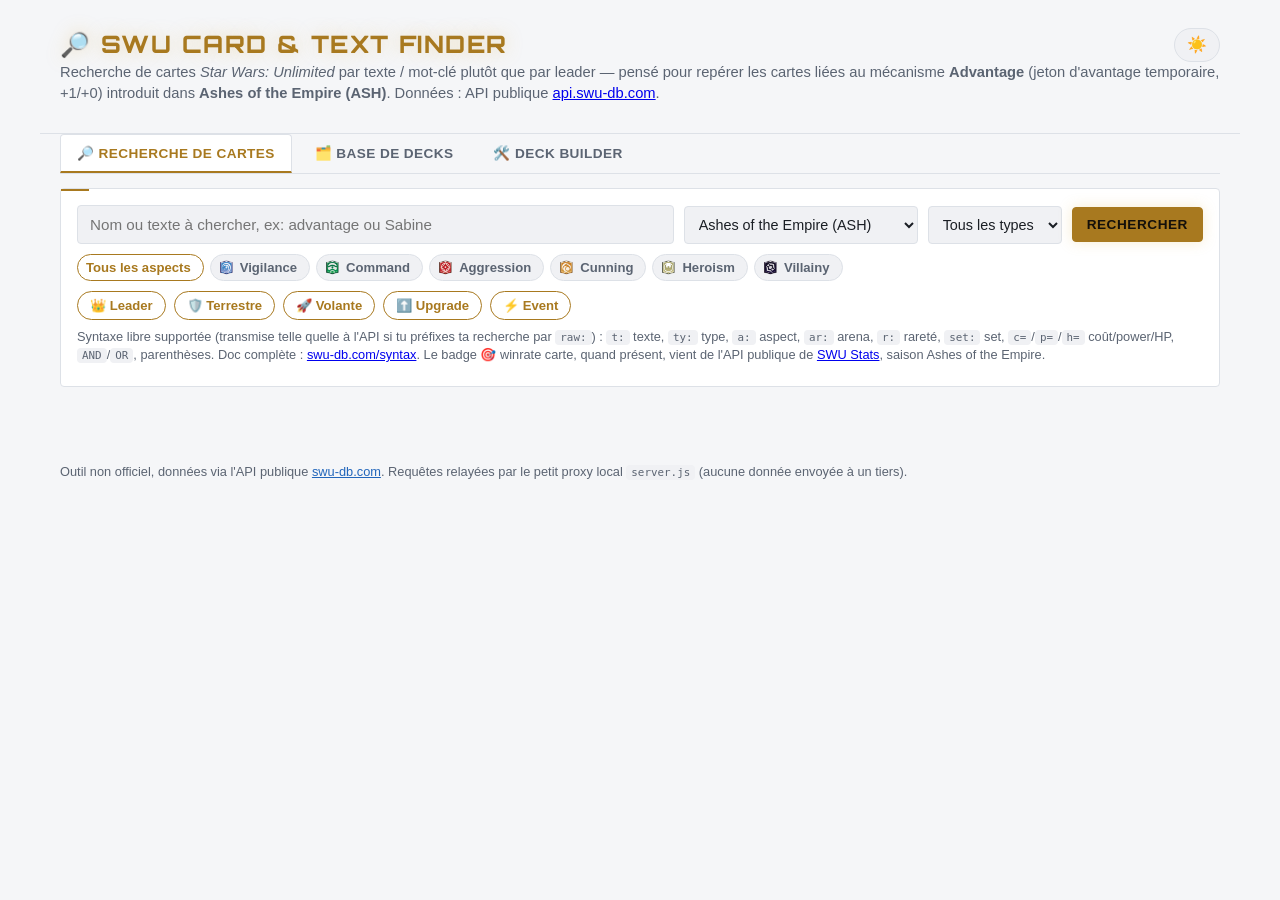
==== commit baf0d216: "Add Deck Builder tab: co-occurrence-based card suggestions New 3rd tab lets you start from a leader " ====
--- a/index.html
+++ b/index.html
@@ -11,6 +11,7 @@
 <link rel="stylesheet" href="css/common.css" />
 <link rel="stylesheet" href="css/cards.css" />
 <link rel="stylesheet" href="css/decks.css" />
+<link rel="stylesheet" href="css/deckbuilder.css" />
 </head>
 <body>
 <header>
@@ -30,6 +31,7 @@
   <div class="tabs">
     <button class="tab active" data-tab="cards">🔎 Recherche de cartes</button>
     <button class="tab" data-tab="decks">🗂️ Base de decks</button>
+    <button class="tab" data-tab="deckbuilder">🛠️ Deck Builder</button>
   </div>
 
   <!-- Le contenu de chaque onglet vit dans son propre fichier (partials/<tab>.html,
@@ -37,6 +39,7 @@
        modifier un onglet ne touche qu'à ses fichiers à lui. -->
   <section class="tabpanel" data-tabpanel="cards"></section>
   <section class="tabpanel" data-tabpanel="decks" hidden></section>
+  <section class="tabpanel" data-tabpanel="deckbuilder" hidden></section>
 </main>
 
 <footer>
@@ -49,5 +52,6 @@
 <script src="js/common.js" defer></script>
 <script src="js/cards.js" defer></script>
 <script src="js/decks.js" defer></script>
+<script src="js/deckbuilder.js" defer></script>
 </body>
 </html>
--- a/css/decks.css
+++ b/css/decks.css
@@ -1,3 +1,10 @@
+#deckSync.loading{position:relative;color:transparent;pointer-events:none}
+#deckSync.loading::after{
+  content:"";position:absolute;left:50%;top:50%;width:16px;height:16px;margin:-8px 0 0 -8px;
+  border:2px solid rgba(255,255,255,.3);border-top-color:var(--accent);border-radius:50%;
+  animation:deck-sync-spin .7s linear infinite;
+}
+@keyframes deck-sync-spin{ to{ transform:rotate(360deg); } }
 .decklist-wrap{overflow-x:auto;margin-top:6px}
 .decktable{width:100%;border-collapse:collapse;font-size:.85rem;white-space:nowrap}
 .decktable th{text-align:left;font-size:.68rem;text-transform:uppercase;letter-spacing:.04em;color:var(--muted);
@@ -29,4 +36,5 @@
 #cardPreview{position:fixed;display:none;z-index:1000;width:220px;aspect-ratio:5/7;
   border-radius:10px;overflow:hidden;box-shadow:0 10px 30px rgba(0,0,0,.5);
   border:1px solid var(--border);background:var(--panel2);pointer-events:none}
+#cardPreview.landscape{width:308px;aspect-ratio:7/5}
 #cardPreview img{width:100%;height:100%;object-fit:cover;display:block}
--- a/css/deckbuilder.css
+++ b/css/deckbuilder.css
@@ -0,0 +1,4 @@
+#dbSelectedCards{margin-top:10px}
+#dbSelectedCards .chip{background:var(--accent);color:#14100a;border-color:var(--accent)}
+#dbSelectedCards .chip:hover{background:var(--bad);border-color:var(--bad);color:#fff}
+#dbSuggestions .card .body{padding-bottom:10px}
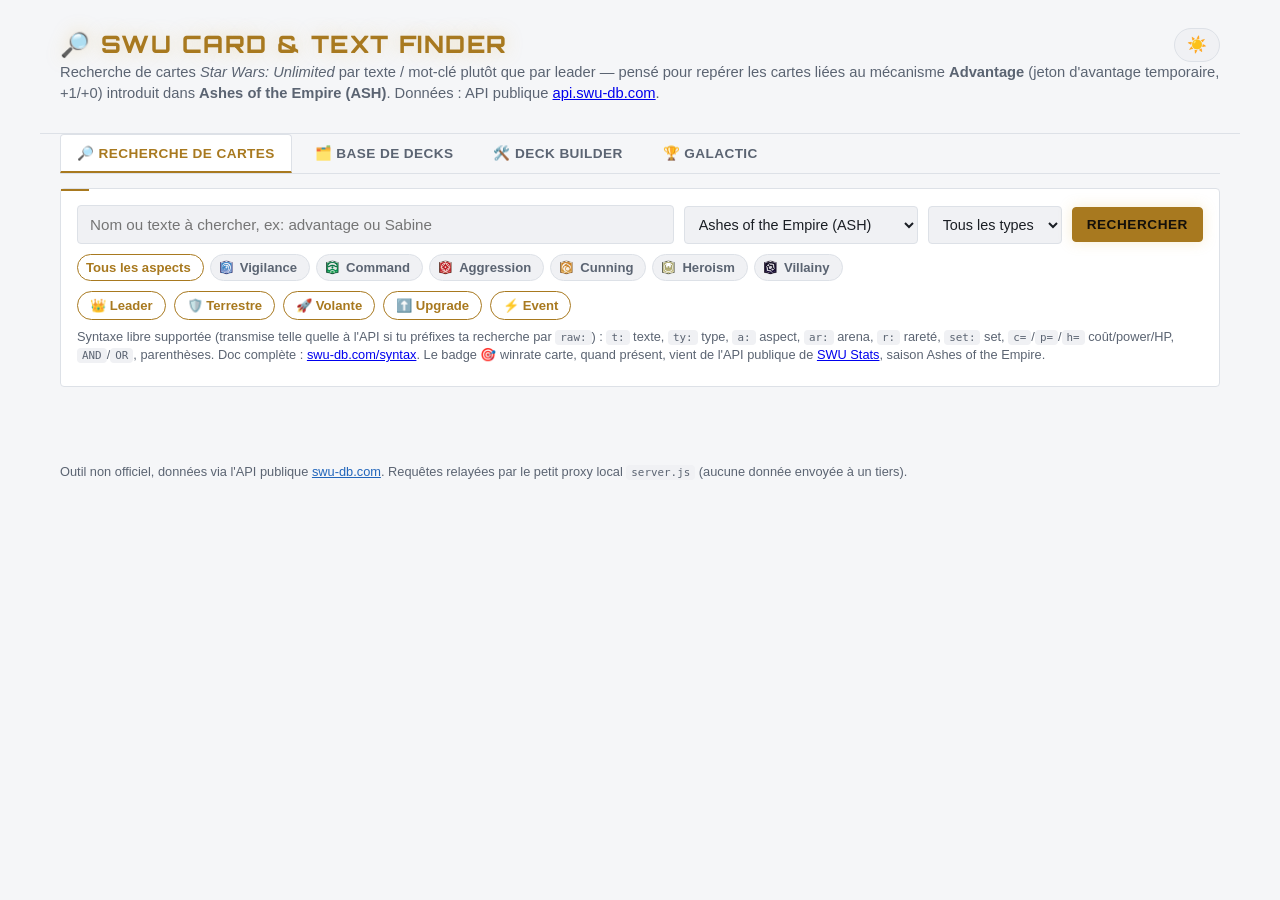
==== commit bc3bb90d: "Add Galactic Championship tab: live tracking via melee.gg relay Follows 3 tracked players across the" ====
--- a/index.html
+++ b/index.html
@@ -12,6 +12,7 @@
 <link rel="stylesheet" href="css/cards.css" />
 <link rel="stylesheet" href="css/decks.css" />
 <link rel="stylesheet" href="css/deckbuilder.css" />
+<link rel="stylesheet" href="css/galactic.css" />
 </head>
 <body>
 <header>
@@ -32,6 +33,7 @@
     <button class="tab active" data-tab="cards">🔎 Recherche de cartes</button>
     <button class="tab" data-tab="decks">🗂️ Base de decks</button>
     <button class="tab" data-tab="deckbuilder">🛠️ Deck Builder</button>
+    <button class="tab" data-tab="galactic">🏆 Galactic</button>
   </div>
 
   <!-- Le contenu de chaque onglet vit dans son propre fichier (partials/<tab>.html,
@@ -40,6 +42,7 @@
   <section class="tabpanel" data-tabpanel="cards"></section>
   <section class="tabpanel" data-tabpanel="decks" hidden></section>
   <section class="tabpanel" data-tabpanel="deckbuilder" hidden></section>
+  <section class="tabpanel" data-tabpanel="galactic" hidden></section>
 </main>
 
 <footer>
@@ -53,5 +56,6 @@
 <script src="js/cards.js" defer></script>
 <script src="js/decks.js" defer></script>
 <script src="js/deckbuilder.js" defer></script>
+<script src="js/galactic.js" defer></script>
 </body>
 </html>
--- a/css/decks.css
+++ b/css/decks.css
@@ -26,8 +26,12 @@
 .deckgroup{margin-top:16px}
 .deckgroup:first-child{margin-top:0}
 .deckgroup-title{display:flex;align-items:center;gap:8px;font-weight:700;font-size:.9rem;margin-bottom:8px;
-  padding-bottom:6px;border-bottom:1px solid var(--border)}
+  padding:0 0 6px;border:none;border-bottom:1px solid var(--border);width:100%;
+  background:none;color:var(--text);font-family:inherit;cursor:pointer;text-align:left}
+.deckgroup-title:hover{color:var(--accent)}
 .deckgroup-title .muted{font-weight:400;color:var(--muted);font-size:.8rem}
+.deckgroup-caret{display:inline-block;width:.9em;font-size:.8em;color:var(--muted)}
+.deckgroup.collapsed .decklist-wrap{display:none}
 #deckColorFilters label{display:inline-flex;align-items:center;gap:6px;cursor:pointer;font-size:.88rem;
   background:var(--panel2);border:1px solid var(--border);border-radius:999px;padding:5px 12px 5px 8px}
 #deckColorFilters label:has(input:checked){border-color:var(--accent);color:var(--accent)}
--- a/css/deckbuilder.css
+++ b/css/deckbuilder.css
@@ -2,3 +2,6 @@
 #dbSelectedCards .chip{background:var(--accent);color:#14100a;border-color:var(--accent)}
 #dbSelectedCards .chip:hover{background:var(--bad);border-color:var(--bad);color:#fff}
 #dbSuggestions .card .body{padding-bottom:10px}
+.db-suggest-add{margin-top:auto;padding-top:4px}
+.db-suggest-add select{flex:0 0 auto}
+.db-suggest-add button{flex:1}
--- a/css/galactic.css
+++ b/css/galactic.css
@@ -0,0 +1,3 @@
+.gal-player-card strong{font-size:1rem}
+.gal-tournament-block{margin-top:10px;padding-top:8px;border-top:1px solid var(--border);font-size:.88rem}
+.gal-tournament-block .badge{margin-bottom:6px}
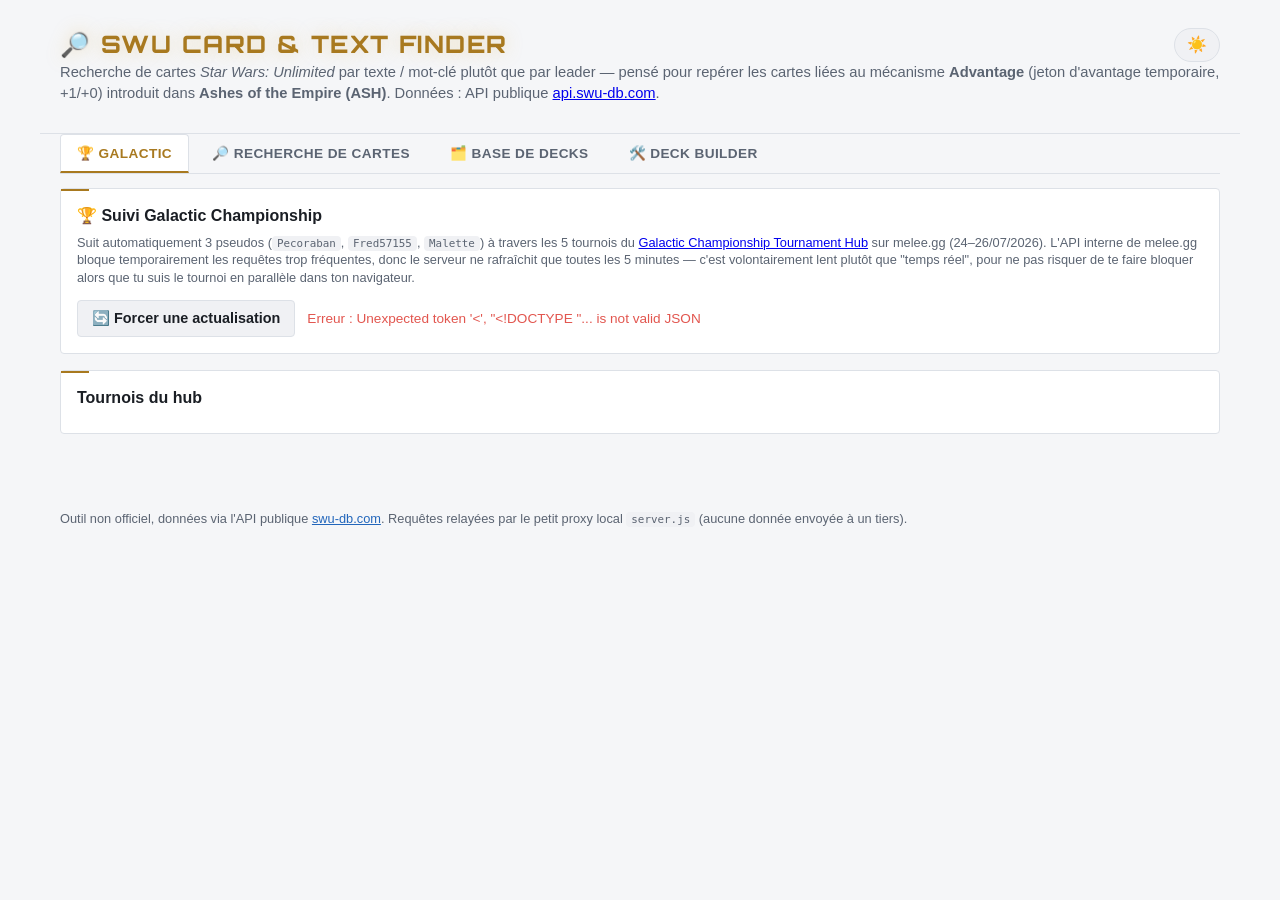
==== commit 729ca8de: "Make Galactic the default/first tab Co-Authored-By: Claude Sonnet 5 <noreply@anthropic.com> Claude-S" ====
--- a/index.html
+++ b/index.html
@@ -30,19 +30,19 @@
 
 <main>
   <div class="tabs">
-    <button class="tab active" data-tab="cards">🔎 Recherche de cartes</button>
+    <button class="tab active" data-tab="galactic">🏆 Galactic</button>
+    <button class="tab" data-tab="cards">🔎 Recherche de cartes</button>
     <button class="tab" data-tab="decks">🗂️ Base de decks</button>
     <button class="tab" data-tab="deckbuilder">🛠️ Deck Builder</button>
-    <button class="tab" data-tab="galactic">🏆 Galactic</button>
   </div>
 
   <!-- Le contenu de chaque onglet vit dans son propre fichier (partials/<tab>.html,
        js/<tab>.js) et est injecté ici au chargement par js/common.js, pour que
        modifier un onglet ne touche qu'à ses fichiers à lui. -->
-  <section class="tabpanel" data-tabpanel="cards"></section>
+  <section class="tabpanel" data-tabpanel="galactic"></section>
+  <section class="tabpanel" data-tabpanel="cards" hidden></section>
   <section class="tabpanel" data-tabpanel="decks" hidden></section>
   <section class="tabpanel" data-tabpanel="deckbuilder" hidden></section>
-  <section class="tabpanel" data-tabpanel="galactic" hidden></section>
 </main>
 
 <footer>
--- a/css/common.css
+++ b/css/common.css
@@ -84,3 +84,16 @@
 .aspect-Villainy{background:#040004}
 .aspect-icon{width:18px;height:18px;object-fit:contain;vertical-align:middle}
 .aspect-icon-sm{width:15px;height:15px}
+
+@media (max-width:640px){
+  header{padding:18px 12px 12px}
+  main{padding:0 12px 40px}
+  footer{padding:0 12px 30px}
+  h1{font-size:1.15rem}
+  .sub{font-size:.85rem}
+  .panel{padding:12px}
+  .tabs{flex-wrap:nowrap;overflow-x:auto;-webkit-overflow-scrolling:touch;gap:2px}
+  .tab{padding:9px 12px;font-size:.78rem;flex:0 0 auto}
+  input[type=text]{min-width:0}
+  .grid{grid-template-columns:repeat(auto-fill,minmax(150px,1fr))}
+}
--- a/css/galactic.css
+++ b/css/galactic.css
@@ -1,3 +1,33 @@
+.gal-grid{display:grid;grid-template-columns:repeat(3,1fr);gap:14px}
 .gal-player-card strong{font-size:1rem}
 .gal-tournament-block{margin-top:10px;padding-top:8px;border-top:1px solid var(--border);font-size:.88rem}
 .gal-tournament-block .badge{margin-bottom:6px}
+.gal-round-label{color:var(--muted);font-size:.72rem;text-transform:uppercase;letter-spacing:.04em;margin-bottom:6px}
+.gal-standing{margin-top:10px}
+.gal-stats{display:flex;gap:8px}
+.gal-stat{flex:1;min-width:0;background:var(--panel2);border:1px solid var(--border);border-radius:6px;
+  padding:8px 6px;text-align:center}
+.gal-stat-value{font-weight:700;font-size:.95rem;color:var(--accent);white-space:nowrap}
+.gal-stat-label{color:var(--muted);font-size:.65rem;text-transform:uppercase;letter-spacing:.03em;margin-top:2px}
+
+.gal-matches{margin-top:12px}
+.gal-match-row{display:flex;align-items:center;gap:8px;padding:6px 8px;border-left:3px solid var(--border);
+  background:var(--panel2);border-radius:0 4px 4px 0;margin-top:4px;font-size:.85rem}
+.gal-match-round{color:var(--muted);font-size:.72rem;text-transform:uppercase;letter-spacing:.03em;flex:0 0 auto;min-width:60px}
+.gal-match-vs{flex:1;min-width:0}
+.gal-match-score{flex:0 0 auto;font-weight:700;font-family:var(--mono)}
+.gal-outcome-win{border-left-color:var(--good)}
+.gal-outcome-win .gal-match-score{color:var(--good)}
+.gal-outcome-loss{border-left-color:var(--bad)}
+.gal-outcome-loss .gal-match-score{color:var(--bad)}
+.gal-outcome-draw .gal-match-score{color:var(--accent2)}
+.gal-outcome-pending .gal-match-score{color:var(--muted)}
+
+@media (max-width:760px){
+  .gal-grid{grid-template-columns:1fr}
+}
+@media (max-width:420px){
+  .gal-stats{flex-wrap:wrap}
+  .gal-stat{flex:1 1 40%}
+  .gal-match-row{flex-wrap:wrap}
+}
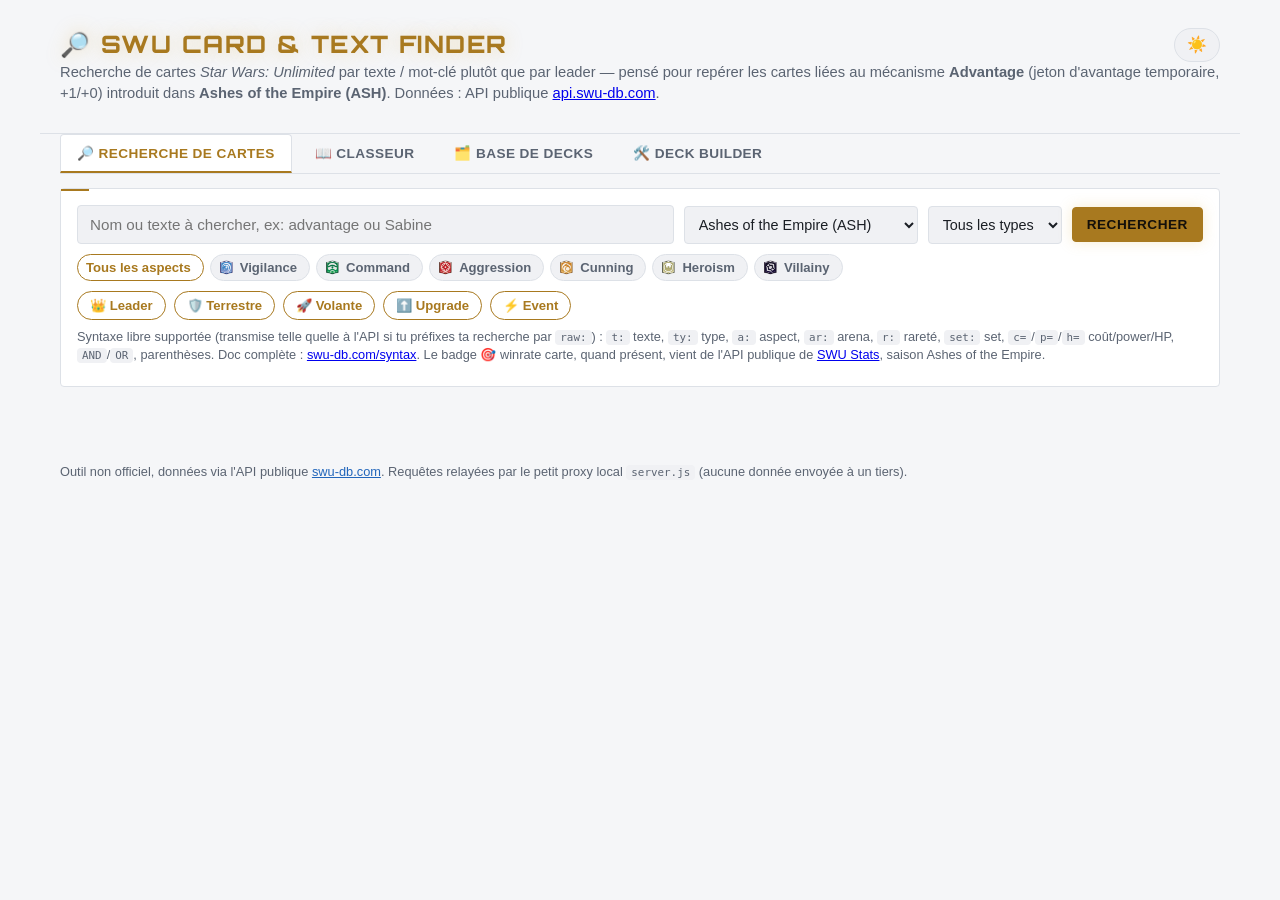
==== commit d01ff2e3: "Add a binder simulator tab, hide the Galactic tab New "Classeur" tab shows a 9-pocket-per-page binde" ====
--- a/index.html
+++ b/index.html
@@ -13,6 +13,7 @@
 <link rel="stylesheet" href="css/decks.css" />
 <link rel="stylesheet" href="css/deckbuilder.css" />
 <link rel="stylesheet" href="css/galactic.css" />
+<link rel="stylesheet" href="css/binder.css" />
 </head>
 <body>
 <header>
@@ -30,17 +31,19 @@
 
 <main>
   <div class="tabs">
-    <button class="tab active" data-tab="galactic">🏆 Galactic</button>
-    <button class="tab" data-tab="cards">🔎 Recherche de cartes</button>
+    <button class="tab active" data-tab="cards">🔎 Recherche de cartes</button>
+    <button class="tab" data-tab="binder">📖 Classeur</button>
     <button class="tab" data-tab="decks">🗂️ Base de decks</button>
     <button class="tab" data-tab="deckbuilder">🛠️ Deck Builder</button>
   </div>
 
   <!-- Le contenu de chaque onglet vit dans son propre fichier (partials/<tab>.html,
        js/<tab>.js) et est injecté ici au chargement par js/common.js, pour que
-       modifier un onglet ne touche qu'à ses fichiers à lui. -->
-  <section class="tabpanel" data-tabpanel="galactic"></section>
-  <section class="tabpanel" data-tabpanel="cards" hidden></section>
+       modifier un onglet ne touche qu'à ses fichiers à lui.
+       (l'onglet "galactic" reste disponible dans partials/galactic.html, js/galactic.js
+       et le polling melee.gg côté serveur — juste retiré d'ici pour ne plus être affiché) -->
+  <section class="tabpanel" data-tabpanel="cards"></section>
+  <section class="tabpanel" data-tabpanel="binder" hidden></section>
   <section class="tabpanel" data-tabpanel="decks" hidden></section>
   <section class="tabpanel" data-tabpanel="deckbuilder" hidden></section>
 </main>
@@ -54,6 +57,7 @@
 
 <script src="js/common.js" defer></script>
 <script src="js/cards.js" defer></script>
+<script src="js/binder.js" defer></script>
 <script src="js/decks.js" defer></script>
 <script src="js/deckbuilder.js" defer></script>
 <script src="js/galactic.js" defer></script>
--- a/css/galactic.css
+++ b/css/galactic.css
@@ -1,7 +1,32 @@
-.gal-grid{display:grid;grid-template-columns:repeat(3,1fr);gap:14px}
+/* --good/--bad ne sont réglés que pour le thème sombre : sur --panel2 clair le
+   vert tombe à ~2:1 de contraste, or gagné/perdu est le signal principal des
+   cartes. On garde les couleurs saturées pour les bordures, une encre plus
+   foncée pour le texte. */
+:root{--gal-win:var(--good);--gal-loss:var(--bad)}
+@media (prefers-color-scheme:light){:root{--gal-win:#1d7a43;--gal-loss:#b3352f}}
+:root[data-theme="light"]{--gal-win:#1d7a43;--gal-loss:#b3352f}
+:root[data-theme="dark"]{--gal-win:var(--good);--gal-loss:var(--bad)}
+
+/* auto-fit plutôt que 3 colonnes figées : suit le nombre de pseudos suivis et
+   ne coince plus les cartes entre 760 et 900px. */
+.gal-grid{display:grid;grid-template-columns:repeat(auto-fit,minmax(300px,1fr));gap:14px}
 .gal-player-card strong{font-size:1rem}
+.gal-player-sum{color:var(--muted);font-size:.75rem;font-family:var(--mono);margin-top:2px}
+.gal-updated{animation:gal-flash 2s ease-out}
+@keyframes gal-flash{0%{box-shadow:0 0 0 2px var(--accent2)}100%{box-shadow:0 0 0 2px transparent}}
+
 .gal-tournament-block{margin-top:10px;padding-top:8px;border-top:1px solid var(--border);font-size:.88rem}
-.gal-tournament-block .badge{margin-bottom:6px}
+.gal-tournament-header{display:flex;align-items:center;gap:6px;cursor:pointer;user-select:none;
+  padding:2px 4px;margin:0 -4px;border-radius:4px}
+.gal-tournament-header:hover{background:var(--panel2)}
+.gal-tournament-toggle{display:inline-block;font-size:.7rem;color:var(--muted);transition:transform .15s ease;flex:0 0 auto}
+.gal-tournament-name{font-weight:600;min-width:0;overflow:hidden;text-overflow:ellipsis;white-space:nowrap}
+.gal-tournament-summary{margin-left:auto;flex:0 0 auto;color:var(--muted);font-size:.75rem;font-family:var(--mono)}
+.gal-live{color:var(--accent2);font-weight:700}
+.gal-out{color:var(--muted);font-style:italic}
+.gal-tournament-block.collapsed .gal-tournament-toggle{transform:rotate(-90deg)}
+.gal-tournament-block.collapsed .gal-tournament-body{display:none}
+
 .gal-round-label{color:var(--muted);font-size:.72rem;text-transform:uppercase;letter-spacing:.04em;margin-bottom:6px}
 .gal-standing{margin-top:10px}
 .gal-stats{display:flex;gap:8px}
@@ -14,20 +39,35 @@
 .gal-match-row{display:flex;align-items:center;gap:8px;padding:6px 8px;border-left:3px solid var(--border);
   background:var(--panel2);border-radius:0 4px 4px 0;margin-top:4px;font-size:.85rem}
 .gal-match-round{color:var(--muted);font-size:.72rem;text-transform:uppercase;letter-spacing:.03em;flex:0 0 auto;min-width:60px}
+.gal-match-table{color:var(--muted);font-size:.7rem;font-family:var(--mono);flex:0 0 auto}
 .gal-match-vs{flex:1;min-width:0}
 .gal-match-score{flex:0 0 auto;font-weight:700;font-family:var(--mono)}
+/* Les decklists sont des liens, pas des badges de statut : nom tronqué (les
+   noms melee.gg font 50+ caractères et noyaient la ligne) + couleur de lien. */
+.gal-deck{display:inline-block;max-width:20ch;overflow:hidden;text-overflow:ellipsis;white-space:nowrap;
+  vertical-align:bottom;color:var(--accent2);text-decoration:none}
+.gal-deck:hover{border-color:var(--accent2)}
 .gal-outcome-win{border-left-color:var(--good)}
-.gal-outcome-win .gal-match-score{color:var(--good)}
+.gal-outcome-win .gal-match-score{color:var(--gal-win)}
 .gal-outcome-loss{border-left-color:var(--bad)}
-.gal-outcome-loss .gal-match-score{color:var(--bad)}
+.gal-outcome-loss .gal-match-score{color:var(--gal-loss)}
 .gal-outcome-draw .gal-match-score{color:var(--accent2)}
-.gal-outcome-pending .gal-match-score{color:var(--muted)}
+/* Le match en cours est le seul qui compte en direct : il était le moins visible. */
+.gal-outcome-pending{border-left-color:var(--accent2);background:color-mix(in srgb, var(--accent2) 10%, var(--panel2))}
+.gal-outcome-pending .gal-match-score{color:var(--accent2)}
 
-@media (max-width:760px){
-  .gal-grid{grid-template-columns:1fr}
-}
+.gal-hub-row{display:flex;align-items:center;gap:8px;padding:4px 0}
+.gal-hub-row a{color:var(--text);text-decoration:none}
+.gal-hub-row a:hover{color:var(--accent2)}
+.gal-hub-count{margin-left:auto;color:var(--muted);font-family:var(--mono);font-size:.75rem}
+.badge.live{color:var(--accent2);border-color:var(--accent2)}
+.badge.bad{color:var(--bad);border-color:var(--bad)}
+
 @media (max-width:420px){
   .gal-stats{flex-wrap:wrap}
   .gal-stat{flex:1 1 40%}
-  .gal-match-row{flex-wrap:wrap}
+  /* Deux lignes lisibles plutôt qu'un flex-wrap qui isole le score. */
+  .gal-match-row{display:grid;grid-template-columns:auto auto 1fr;gap:4px 8px}
+  .gal-match-vs{grid-column:1 / -1}
+  .gal-match-score{justify-self:end}
 }
--- a/css/binder.css
+++ b/css/binder.css
@@ -0,0 +1,42 @@
+#binderPages{display:flex;flex-direction:column;gap:22px;padding-top:4px}
+
+.binder-section-label{
+  font:800 .8rem/1 var(--font-display);letter-spacing:.08em;text-transform:uppercase;
+  color:var(--accent);margin:0 2px 2px;
+}
+
+.binder-page{
+  position:relative;background:var(--panel);border:1px solid var(--border);border-radius:6px;
+  padding:16px 16px 16px 34px;box-shadow:0 2px 10px rgba(0,0,0,.15);
+}
+.binder-page::before{
+  /* Colonne d'anneaux de classeur sur le bord gauche de la page. */
+  content:"";position:absolute;top:14px;bottom:14px;left:12px;width:10px;
+  background-image:radial-gradient(circle, var(--bg) 3px, transparent 3.5px);
+  background-size:10px 34px;background-repeat:repeat-y;background-position:center top;
+  border-left:1px solid var(--border);border-right:1px solid var(--border);
+}
+.binder-page-num{
+  position:absolute;top:8px;right:12px;font-size:.7rem;color:var(--muted);
+}
+
+.binder-grid{display:grid;grid-template-columns:repeat(3,1fr);gap:10px}
+
+.binder-pocket{
+  position:relative;aspect-ratio:5/7;border-radius:5px;overflow:hidden;
+  background:var(--panel2);border:1px solid var(--border);
+}
+.binder-pocket img{width:100%;height:100%;object-fit:cover;display:block}
+.binder-pocket.empty{border-style:dashed;opacity:.45}
+.binder-pocket .cap{
+  position:absolute;left:0;right:0;bottom:0;padding:3px 5px;font-size:.62rem;line-height:1.15;
+  background:linear-gradient(to top, rgba(0,0,0,.75), transparent);color:#fff;
+  opacity:0;transition:opacity .15s;
+}
+.binder-pocket:hover .cap{opacity:1}
+
+@media (max-width:640px){
+  .binder-grid{gap:6px}
+  .binder-page{padding:14px 10px 14px 26px}
+  .binder-page::before{left:8px}
+}
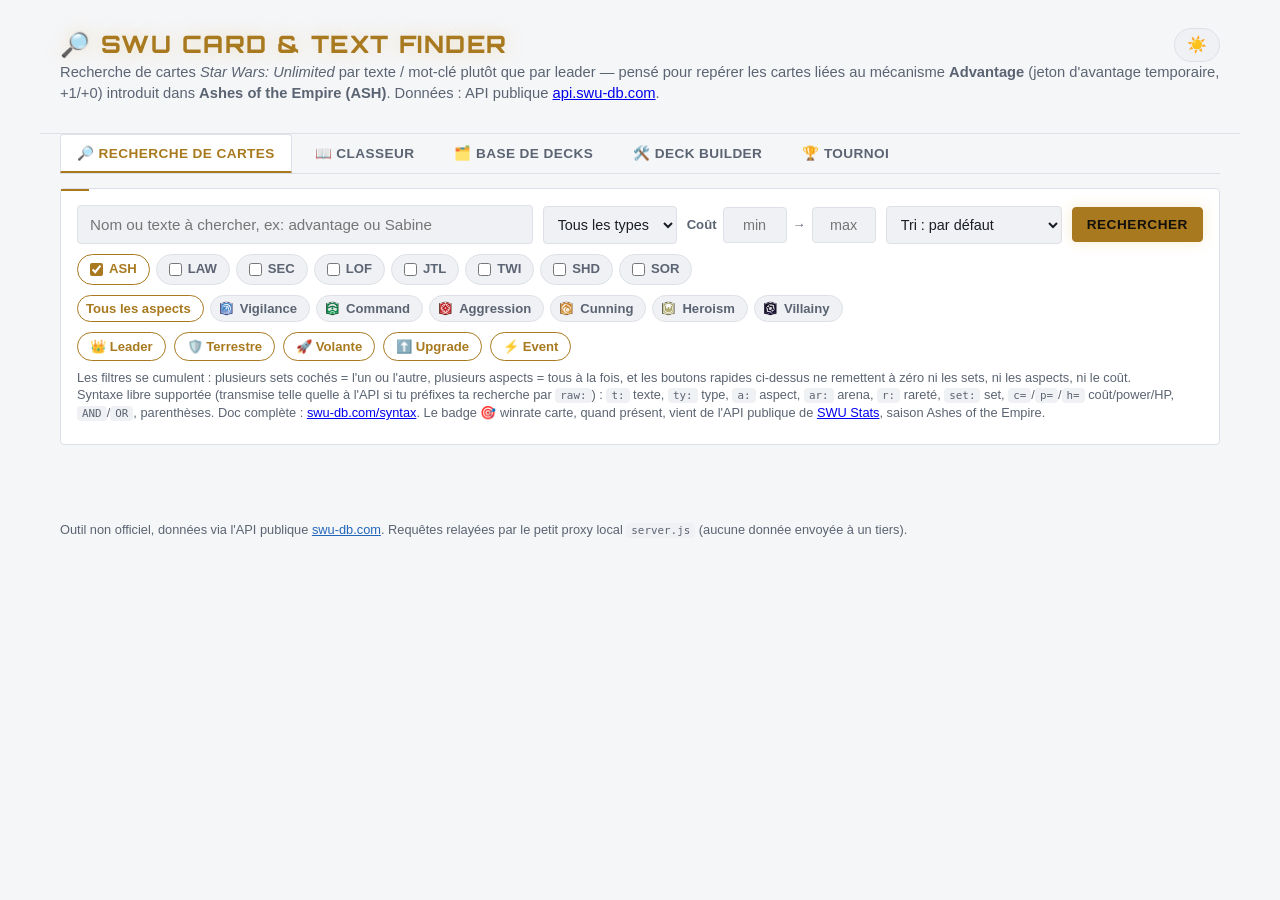
==== commit a592b0fe: "Tournoi: suivre le PQ de Strasbourg du 01/08/2026 Le suivi melee.gg dependait du Hub du Galactic Cha" ====
--- a/index.html
+++ b/index.html
@@ -35,17 +35,17 @@
     <button class="tab" data-tab="binder">📖 Classeur</button>
     <button class="tab" data-tab="decks">🗂️ Base de decks</button>
     <button class="tab" data-tab="deckbuilder">🛠️ Deck Builder</button>
+    <button class="tab" data-tab="galactic">🏆 Tournoi</button>
   </div>
 
   <!-- Le contenu de chaque onglet vit dans son propre fichier (partials/<tab>.html,
        js/<tab>.js) et est injecté ici au chargement par js/common.js, pour que
-       modifier un onglet ne touche qu'à ses fichiers à lui.
-       (l'onglet "galactic" reste disponible dans partials/galactic.html, js/galactic.js
-       et le polling melee.gg côté serveur — juste retiré d'ici pour ne plus être affiché) -->
+       modifier un onglet ne touche qu'à ses fichiers à lui. -->
   <section class="tabpanel" data-tabpanel="cards"></section>
   <section class="tabpanel" data-tabpanel="binder" hidden></section>
   <section class="tabpanel" data-tabpanel="decks" hidden></section>
   <section class="tabpanel" data-tabpanel="deckbuilder" hidden></section>
+  <section class="tabpanel" data-tabpanel="galactic" hidden></section>
 </main>
 
 <footer>
--- a/css/cards.css
+++ b/css/cards.css
@@ -1,6 +1,16 @@
 .chips{display:flex;flex-wrap:wrap;gap:8px;margin-top:10px}
 button.chip{background:transparent;border:1px solid var(--accent);color:var(--accent);font-size:.82rem;padding:6px 12px;border-radius:999px}
 button.chip:hover{background:var(--accent);color:#111}
+.costfilter{display:flex;align-items:center;gap:6px;color:var(--muted);font-size:.82rem;font-weight:600}
+/* flex/min-width remis à zéro : sans ça la règle input[type=text] de
+   common.css étirerait ces deux champs sur toute la ligne. */
+.costfilter input{flex:0 0 auto;width:64px;min-width:0;background:var(--panel2);border:1px solid var(--border);
+  color:var(--text);border-radius:4px;padding:9px 8px;font-size:.9rem;text-align:center}
+#setPicker{display:flex;flex-wrap:wrap;gap:6px}
+label.setbox{display:flex;align-items:center;gap:6px;padding:5px 12px;cursor:pointer;
+  background:var(--panel2);border:1px solid var(--border);border-radius:999px;color:var(--muted);font-weight:600;font-size:.82rem}
+label.setbox:has(input:checked){border-color:var(--accent);color:var(--accent);background:var(--panel)}
+label.setbox input{accent-color:var(--accent);margin:0}
 #aspectPicker{display:flex;flex-wrap:wrap;gap:6px}
 #aspectPicker button{display:flex;align-items:center;gap:6px;padding:5px 12px 5px 8px;
   background:var(--panel2);border:1px solid var(--border);border-radius:999px;color:var(--muted);font-weight:600;font-size:.82rem}
--- a/css/binder.css
+++ b/css/binder.css
@@ -7,7 +7,9 @@
 
 .binder-page{
   position:relative;background:var(--panel);border:1px solid var(--border);border-radius:6px;
-  padding:16px 16px 16px 34px;box-shadow:0 2px 10px rgba(0,0,0,.15);
+  /* Le haut est plus généreux que les autres côtés : c'est la gouttière de
+     l'onglet de page (.binder-page-num), qui sinon retombe sur la 1re rangée. */
+  padding:38px 16px 16px 34px;box-shadow:0 2px 10px rgba(0,0,0,.15);
 }
 .binder-page::before{
   /* Colonne d'anneaux de classeur sur le bord gauche de la page. */
@@ -16,8 +18,19 @@
   background-size:10px 34px;background-repeat:repeat-y;background-position:center top;
   border-left:1px solid var(--border);border-right:1px solid var(--border);
 }
+/* Pages du reste des cartes (portrait) : réduites à 80 %, cf. renderPage()
+   dans js/binder.js. La largeur porte tout — les pochettes gardent leur
+   aspect-ratio, donc la hauteur suit la même réduction. */
+.binder-page.compact{max-width:80%}
+/* Onglet de page, façon intercalaire : posé dans le coin haut-droit, il déborde
+   sur la bordure de la page (d'où les -1px) et en épouse l'arrondi. Même couple
+   accent/texte sombre que button.primary, pour rester lisible dans les deux
+   thèmes — l'ancienne version en var(--muted) à .7rem se lisait à peine. */
 .binder-page-num{
-  position:absolute;top:8px;right:12px;font-size:.7rem;color:var(--muted);
+  position:absolute;top:-1px;right:-1px;
+  font:800 .78rem/1 var(--font-display);letter-spacing:.09em;text-transform:uppercase;
+  color:#14100a;background:var(--accent);
+  padding:7px 12px 7px 14px;border-radius:0 6px 0 10px;
 }
 
 .binder-grid{display:grid;grid-template-columns:repeat(3,1fr);gap:10px}
@@ -26,17 +39,29 @@
   position:relative;aspect-ratio:5/7;border-radius:5px;overflow:hidden;
   background:var(--panel2);border:1px solid var(--border);
 }
+/* Leaders et bases sont des cartes paysage (cf. LANDSCAPE_TYPES dans
+   js/binder.js, et #cardPreview.landscape dans css/decks.css). */
+.binder-pocket.landscape{aspect-ratio:7/5}
 .binder-pocket img{width:100%;height:100%;object-fit:cover;display:block}
 .binder-pocket.empty{border-style:dashed;opacity:.45}
+.binder-pocket .noart{
+  width:100%;height:100%;display:flex;align-items:center;justify-content:center;
+  color:var(--muted);font-size:.8rem;font-family:var(--mono);
+}
 .binder-pocket .cap{
   position:absolute;left:0;right:0;bottom:0;padding:3px 5px;font-size:.62rem;line-height:1.15;
   background:linear-gradient(to top, rgba(0,0,0,.75), transparent);color:#fff;
   opacity:0;transition:opacity .15s;
 }
-.binder-pocket:hover .cap{opacity:1}
+.binder-pocket:hover .cap,
+.binder-pocket:focus-within .cap{opacity:1}
 
 @media (max-width:640px){
   .binder-grid{gap:6px}
-  .binder-page{padding:14px 10px 14px 26px}
+  .binder-page{padding:34px 10px 14px 26px}
   .binder-page::before{left:8px}
+  .binder-page-num{font-size:.72rem;padding:6px 10px 6px 12px}
+  /* Sur mobile la largeur est déjà la ressource rare : 3 colonnes à 80 %
+     rendraient les cartes illisibles. */
+  .binder-page.compact{max-width:100%}
 }
